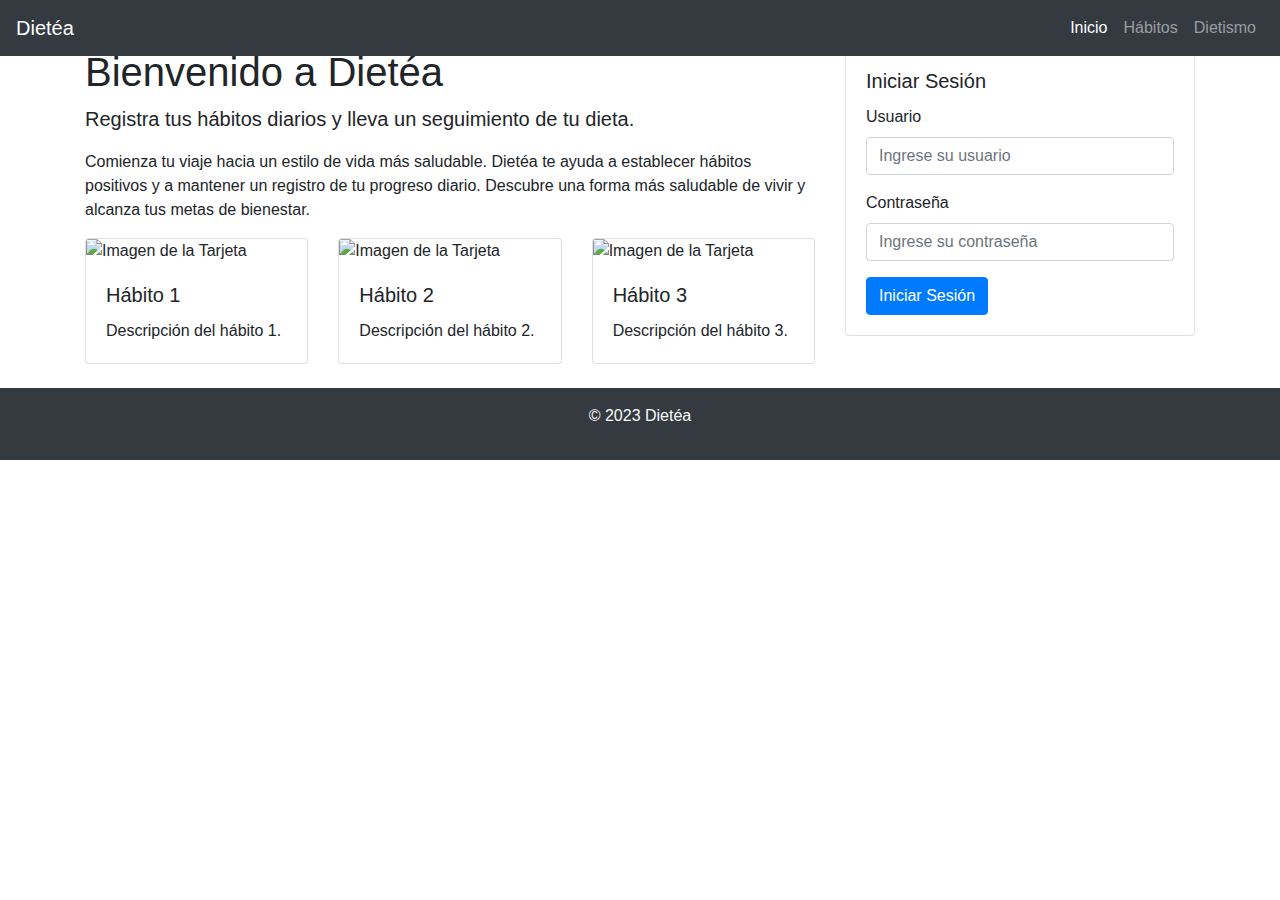
==== index.html @ 50256a5b "estructura básica de index" ====
<!DOCTYPE html>
<html lang="es">
<head>
  <meta charset="UTF-8">
  <meta name="viewport" content="width=device-width, initial-scale=1">
  <title>Dietéa</title>
  <!-- Enlace a Bootstrap CSS -->
  <link rel="stylesheet" href="https://maxcdn.bootstrapcdn.com/bootstrap/4.0.0/css/bootstrap.min.css" integrity="sha384-Gn5384xqQ1aoWXA+058RXPxPg6fy4IWvTNh0E263XmFcJlSAwiGgFAW/dAiS6JXm" crossorigin="anonymous">
</head>
<body>

  <!-- Navbar -->
  <nav class="navbar navbar-expand-lg navbar-dark bg-dark fixed-top">
    <a class="navbar-brand" href="#">Dietéa</a>
    <button class="navbar-toggler" type="button" data-toggle="collapse" data-target="#navbarNav" aria-controls="navbarNav" aria-expanded="false" aria-label="Toggle navigation">
      <span class="navbar-toggler-icon"></span>
    </button>
    <div class="collapse navbar-collapse" id="navbarNav">
      <ul class="navbar-nav ml-auto">
        <li class="nav-item active">
          <a class="nav-link" href="#">Inicio</a>
        </li>
        <li class="nav-item">
          <a class="nav-link" href="#">Hábitos</a>
        </li>
        <li class="nav-item">
          <a class="nav-link" href="#">Dietismo</a>
        </li>
      </ul>
    </div>
  </nav>

  <!-- Carrusel de Imágenes -->
  <div id="carouselExampleIndicators" class="carousel slide" data-ride="carousel">
    <ol class="carousel-indicators">
      <li data-target="#carouselExampleIndicators" data-slide-to="0" class="active"></li>
      <li data-target="#carouselExampleIndicators" data-slide-to="1"></li>
      <li data-target="#carouselExampleIndicators" data-slide-to="2"></li>
    </ol>
    <div class="carousel-inner">
      <div class="carousel-item active">
        <img class="d-block w-100" src="https://via.placeholder.com/800x400" alt="Primer Slide">
      </div>
      <div class="carousel-item">
        <img class="d-block w-100" src="https://via.placeholder.com/800x400" alt="Segundo Slide">
      </div>
      <div class="carousel-item">
        <img class="d-block w-100" src="https://via.placeholder.com/800x400" alt="Tercer Slide">
      </div>
    </div>
    <a class="carousel-control-prev" href="#carouselExampleIndicators" role="button" data-slide="prev">
      <span class="carousel-control-prev-icon" aria-hidden="true"></span>
      <span class="sr-only">Anterior</span>
    </a>
    <a class="carousel-control-next" href="#carouselExampleIndicators" role="button" data-slide="next">
      <span class="carousel-control-next-icon" aria-hidden="true"></span>
      <span class="sr-only">Siguiente</span>
    </a>
  </div>

  <!-- Contenido principal -->
  <div class="container mt-4">
    <div class="row">
      <div class="col-md-8">
        <h1>Bienvenido a Dietéa</h1>
        <p class="lead">Registra tus hábitos diarios y lleva un seguimiento de tu dieta.</p>
        <p class="text font-italics">Comienza tu viaje hacia un estilo de vida más saludable. Dietéa te ayuda a establecer hábitos positivos y a mantener un registro de tu progreso diario. Descubre una forma más saludable de vivir y alcanza tus metas de bienestar.</p>

        <!-- Ejemplo de tarjetas -->
        <div class="card-deck">
          <div class="card">
            <img class="card-img-top" src="https://via.placeholder.com/300" alt="Imagen de la Tarjeta">
            <div class="card-body">
              <h5 class="card-title">Hábito 1</h5>
              <p class="card-text">Descripción del hábito 1.</p>
            </div>
          </div>
          <div class="card">
            <img class="card-img-top" src="https://via.placeholder.com/300" alt="Imagen de la Tarjeta">
            <div class="card-body">
              <h5 class="card-title">Hábito 2</h5>
              <p class="card-text">Descripción del hábito 2.</p>
            </div>
          </div>
          <div class="card">
            <img class="card-img-top" src="https://via.placeholder.com/300" alt="Imagen de la Tarjeta">
            <div class="card-body">
              <h5 class="card-title">Hábito 3</h5>
              <p class="card-text">Descripción del hábito 3.</p>
            </div>
          </div>
        </div>
      </div>
      <div class="col-md-4">
        <div class="card">
          <div class="card-body">
            <h5 class="card-title">Iniciar Sesión</h5>
            <!-- Agrega aquí un formulario de inicio de sesión si es necesario -->
            <form>
              <div class="form-group">
                <label for="usuario">Usuario</label>
                <input type="text" class="form-control" id="usuario" placeholder="Ingrese su usuario">
              </div>
              <div class="form-group">
                <label for="contrasena">Contraseña</label>
                <input type="password" class="form-control" id="contrasena" placeholder="Ingrese su contraseña">
              </div>
              <button type="submit" class="btn btn-primary">Iniciar Sesión</button>
            </form>
          </div>
        </div>
      </div>
    </div>
  </div>

  <!-- Pie de página -->
  <footer class="bg-dark text-light text-center p-3 mt-4">
    <p>&copy; 2023 Dietéa</p>
  </footer>

  <!-- Enlace a Bootstrap JS y Popper.js (necesarios para ciertos componentes de Bootstrap) -->
  <script src="https://code.jquery.com/jquery-3.2.1.slim.min.js" integrity="sha384-KJ3o2DKtIkvYIK3UENzmM7KCkRr/rE9/Qpg6aAZGJwFDMVNA/GpGFF93hXpG5KkN" crossorigin="anonymous"></script>
  <script src="https://cdnjs.cloudflare.com/ajax/libs/popper.js/1.12.9/umd/popper.min.js" integrity="sha384-ApNbgh9B+Y1QKtv3Rn7W3mgPxhU9K/ScQsAP7hUibX39j7fakFPskvXusvfa0b4Q" crossorigin="anonymous"></script>
  <script src="https://cdnjs.cloudflare.com/ajax/libs/popper.js/1.12.9/umd/popper.min.js" integrity="sha384-ApNbgh9B+Y1QKtv3Rn7W3mgPxhU9K/ScQsAP7hUibX39j7fakFPskvXusvfa0b4Q" crossorigin="anonymous"></script>

</body>
</html>
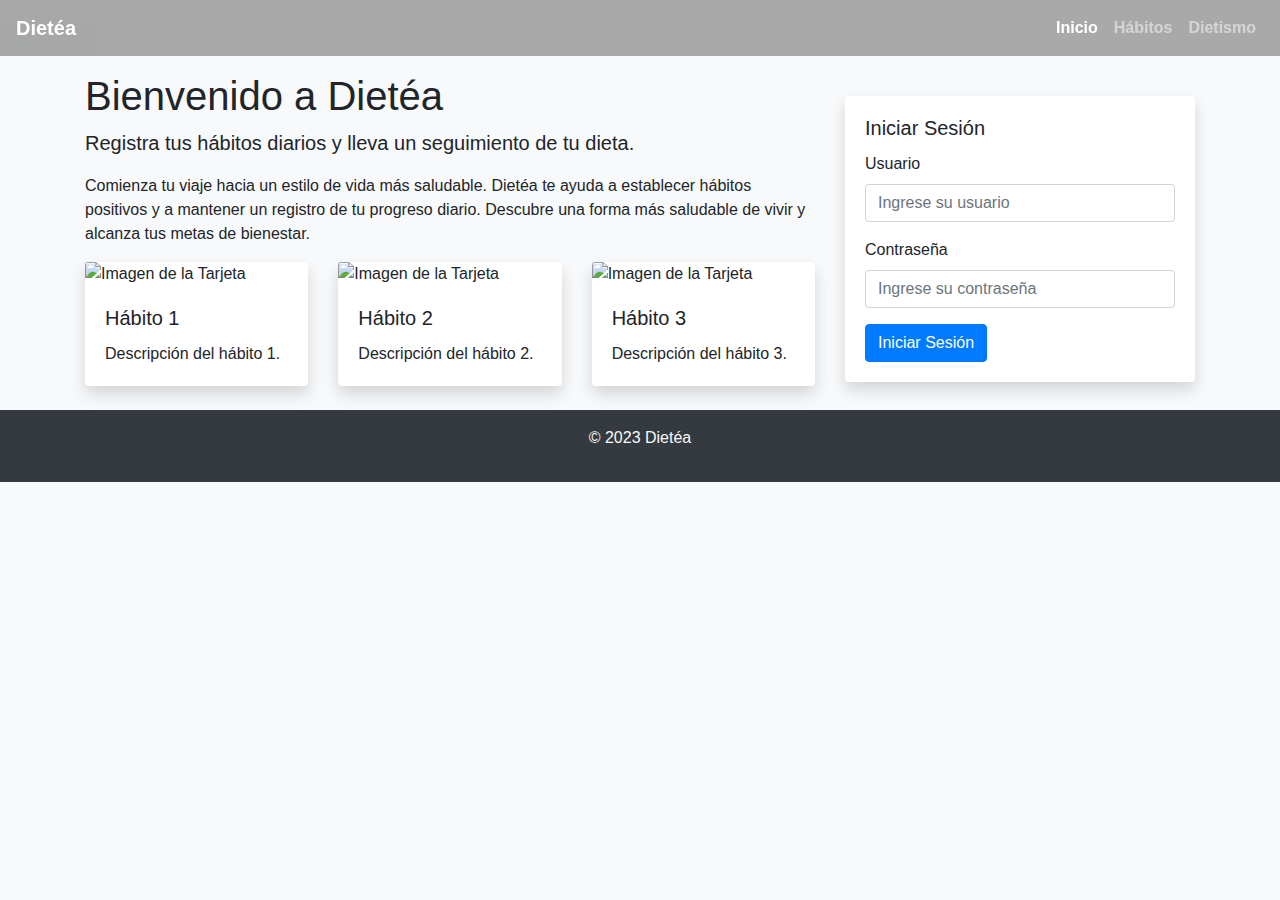
==== commit bdc9e50b: "INDEX Y HOMEPAGE" ====
--- a/index.html
+++ b/index.html
@@ -1,18 +1,22 @@
 <!DOCTYPE html>
 <html lang="es">
+
 <head>
   <meta charset="UTF-8">
   <meta name="viewport" content="width=device-width, initial-scale=1">
   <title>Dietéa</title>
   <!-- Enlace a Bootstrap CSS -->
-  <link rel="stylesheet" href="https://maxcdn.bootstrapcdn.com/bootstrap/4.0.0/css/bootstrap.min.css" integrity="sha384-Gn5384xqQ1aoWXA+058RXPxPg6fy4IWvTNh0E263XmFcJlSAwiGgFAW/dAiS6JXm" crossorigin="anonymous">
+  <link rel="stylesheet" href="https://stackpath.bootstrapcdn.com/bootstrap/4.3.1/css/bootstrap.min.css">
+  <link rel="stylesheet" href="style/style.css">
 </head>
-<body>
+
+<body class="bg-light">
 
   <!-- Navbar -->
-  <nav class="navbar navbar-expand-lg navbar-dark bg-dark fixed-top">
+  <nav class="font-weight-bold navbar navbar-expand-lg navbar-dark bg__dietea--2 fixed-top">
     <a class="navbar-brand" href="#">Dietéa</a>
-    <button class="navbar-toggler" type="button" data-toggle="collapse" data-target="#navbarNav" aria-controls="navbarNav" aria-expanded="false" aria-label="Toggle navigation">
+    <button class="navbar-toggler" type="button" data-toggle="collapse" data-target="#navbarNav"
+      aria-controls="navbarNav" aria-expanded="false" aria-label="Toggle navigation">
       <span class="navbar-toggler-icon"></span>
     </button>
     <div class="collapse navbar-collapse" id="navbarNav">
@@ -31,7 +35,7 @@
   </nav>
 
   <!-- Carrusel de Imágenes -->
-  <div id="carouselExampleIndicators" class="carousel slide" data-ride="carousel">
+  <div id="carouselExampleIndicators" class="carousel slide pt-4" data-ride="carousel">
     <ol class="carousel-indicators">
       <li data-target="#carouselExampleIndicators" data-slide-to="0" class="active"></li>
       <li data-target="#carouselExampleIndicators" data-slide-to="1"></li>
@@ -64,25 +68,27 @@
       <div class="col-md-8">
         <h1>Bienvenido a Dietéa</h1>
         <p class="lead">Registra tus hábitos diarios y lleva un seguimiento de tu dieta.</p>
-        <p class="text font-italics">Comienza tu viaje hacia un estilo de vida más saludable. Dietéa te ayuda a establecer hábitos positivos y a mantener un registro de tu progreso diario. Descubre una forma más saludable de vivir y alcanza tus metas de bienestar.</p>
+        <p class="text font-italics">Comienza tu viaje hacia un estilo de vida más saludable. Dietéa te ayuda a
+          establecer hábitos positivos y a mantener un registro de tu progreso diario. Descubre una forma más saludable
+          de vivir y alcanza tus metas de bienestar.</p>
 
         <!-- Ejemplo de tarjetas -->
         <div class="card-deck">
-          <div class="card">
+          <div class="card shadow border-0 ">
             <img class="card-img-top" src="https://via.placeholder.com/300" alt="Imagen de la Tarjeta">
             <div class="card-body">
               <h5 class="card-title">Hábito 1</h5>
               <p class="card-text">Descripción del hábito 1.</p>
             </div>
           </div>
-          <div class="card">
+          <div class="card shadow border-0 ">
             <img class="card-img-top" src="https://via.placeholder.com/300" alt="Imagen de la Tarjeta">
             <div class="card-body">
               <h5 class="card-title">Hábito 2</h5>
               <p class="card-text">Descripción del hábito 2.</p>
             </div>
           </div>
-          <div class="card">
+          <div class="card shadow border-0 ">
             <img class="card-img-top" src="https://via.placeholder.com/300" alt="Imagen de la Tarjeta">
             <div class="card-body">
               <h5 class="card-title">Hábito 3</h5>
@@ -92,7 +98,7 @@
         </div>
       </div>
       <div class="col-md-4">
-        <div class="card">
+        <div class="card shadow border-0 mt-4">
           <div class="card-body">
             <h5 class="card-title">Iniciar Sesión</h5>
             <!-- Agrega aquí un formulario de inicio de sesión si es necesario -->
@@ -113,15 +119,22 @@
     </div>
   </div>
 
+
+
+
+
   <!-- Pie de página -->
   <footer class="bg-dark text-light text-center p-3 mt-4">
     <p>&copy; 2023 Dietéa</p>
   </footer>
 
   <!-- Enlace a Bootstrap JS y Popper.js (necesarios para ciertos componentes de Bootstrap) -->
-  <script src="https://code.jquery.com/jquery-3.2.1.slim.min.js" integrity="sha384-KJ3o2DKtIkvYIK3UENzmM7KCkRr/rE9/Qpg6aAZGJwFDMVNA/GpGFF93hXpG5KkN" crossorigin="anonymous"></script>
-  <script src="https://cdnjs.cloudflare.com/ajax/libs/popper.js/1.12.9/umd/popper.min.js" integrity="sha384-ApNbgh9B+Y1QKtv3Rn7W3mgPxhU9K/ScQsAP7hUibX39j7fakFPskvXusvfa0b4Q" crossorigin="anonymous"></script>
-  <script src="https://cdnjs.cloudflare.com/ajax/libs/popper.js/1.12.9/umd/popper.min.js" integrity="sha384-ApNbgh9B+Y1QKtv3Rn7W3mgPxhU9K/ScQsAP7hUibX39j7fakFPskvXusvfa0b4Q" crossorigin="anonymous"></script>
+  <script src="https://code.jquery.com/jquery-3.6.4.slim.min.js"></script>
+  <script src="https://cdn.jsdelivr.net/npm/@popperjs/core@2.10.2/dist/umd/popper.min.js"></script>
+  <script src="https://stackpath.bootstrapcdn.com/bootstrap/4.3.1/js/bootstrap.min.js"></script>
+  <script src="https://cdnjs.cloudflare.com/ajax/libs/OwlCarousel2/2.3.4/owl.carousel.min.js"></script>
+  <script src="https://code.jquery.com/jquery-3.6.4.min.js"></script>
 
 </body>
-</html>
+
+</html>--- a/style/style.css
+++ b/style/style.css
@@ -0,0 +1,15 @@
+.bg__dietea--2{
+    background-color: rgba(155, 155, 155, 0.856);
+    backdrop-filter: blur(15px);
+}
+
+/*.container-homepage {
+/*    margin-top: 80px; /* Margen superior para evitar la superposición con el navbar */
+/*    padding: 20px;
+/*}
+
+/*.card-homepage {
+/*    border: none; /* Sin bordes */
+/*    border-radius: 10px; /* Bordes redondeados */
+/*    box-shadow: 0 0 10px rgba(0, 0, 0, 0.1); /* Sombra suave */
+/*}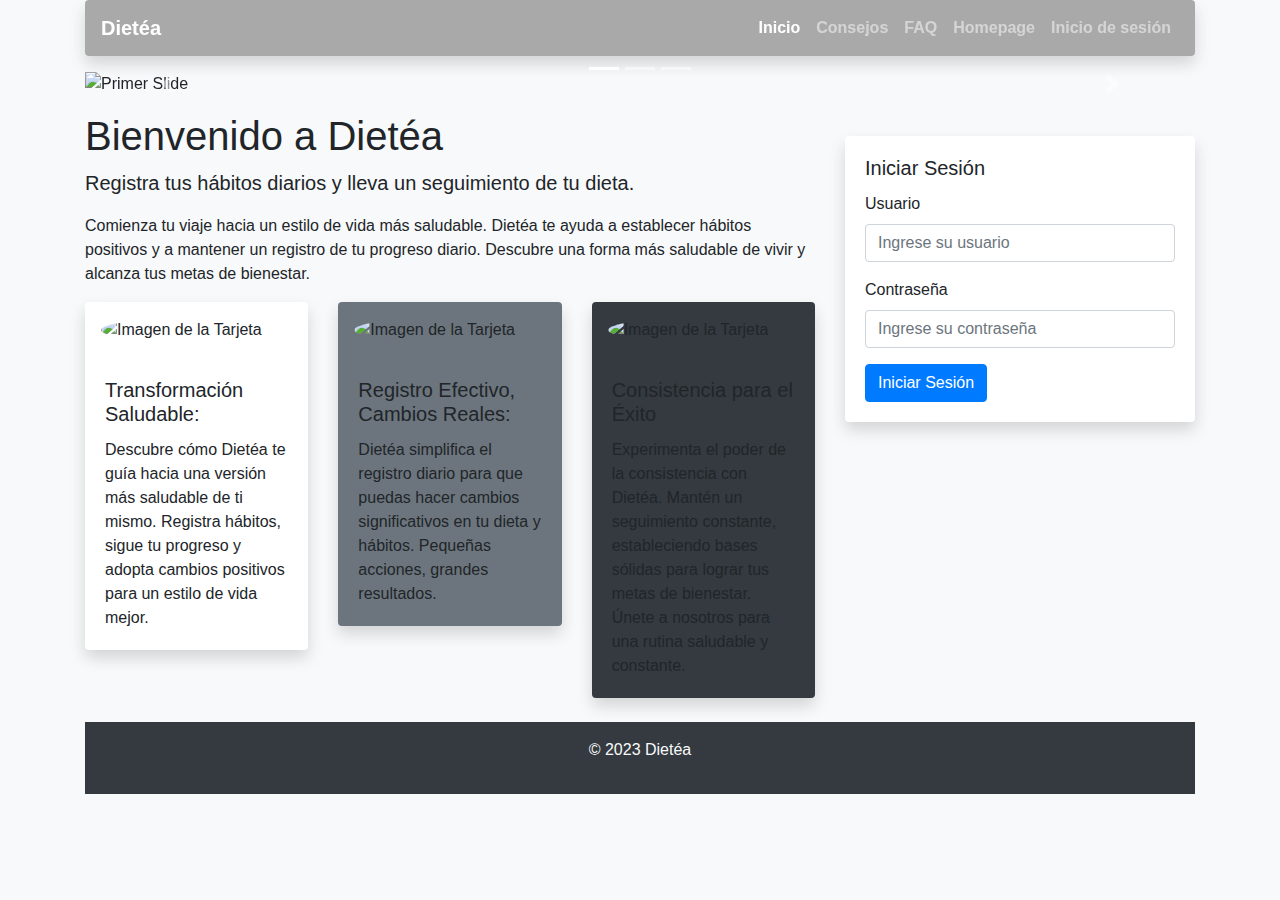
==== commit a0ca2b26: "TERMINADO LOGIN" ====
--- a/index.html
+++ b/index.html
@@ -12,59 +12,71 @@
 
 <body class="bg-light">
 
-  <!-- Navbar -->
-  <nav class="font-weight-bold navbar navbar-expand-lg navbar-dark bg__dietea--2 fixed-top">
-    <a class="navbar-brand" href="#">Dietéa</a>
-    <button class="navbar-toggler" type="button" data-toggle="collapse" data-target="#navbarNav"
-      aria-controls="navbarNav" aria-expanded="false" aria-label="Toggle navigation">
-      <span class="navbar-toggler-icon"></span>
-    </button>
-    <div class="collapse navbar-collapse" id="navbarNav">
-      <ul class="navbar-nav ml-auto">
-        <li class="nav-item active">
-          <a class="nav-link" href="#">Inicio</a>
-        </li>
-        <li class="nav-item">
-          <a class="nav-link" href="#">Hábitos</a>
-        </li>
-        <li class="nav-item">
-          <a class="nav-link" href="#">Dietismo</a>
-        </li>
-      </ul>
-    </div>
-  </nav>
 
-  <!-- Carrusel de Imágenes -->
-  <div id="carouselExampleIndicators" class="carousel slide pt-4" data-ride="carousel">
-    <ol class="carousel-indicators">
-      <li data-target="#carouselExampleIndicators" data-slide-to="0" class="active"></li>
-      <li data-target="#carouselExampleIndicators" data-slide-to="1"></li>
-      <li data-target="#carouselExampleIndicators" data-slide-to="2"></li>
-    </ol>
-    <div class="carousel-inner">
-      <div class="carousel-item active">
-        <img class="d-block w-100" src="https://via.placeholder.com/800x400" alt="Primer Slide">
-      </div>
-      <div class="carousel-item">
-        <img class="d-block w-100" src="https://via.placeholder.com/800x400" alt="Segundo Slide">
-      </div>
-      <div class="carousel-item">
-        <img class="d-block w-100" src="https://via.placeholder.com/800x400" alt="Tercer Slide">
-      </div>
-    </div>
-    <a class="carousel-control-prev" href="#carouselExampleIndicators" role="button" data-slide="prev">
-      <span class="carousel-control-prev-icon" aria-hidden="true"></span>
-      <span class="sr-only">Anterior</span>
-    </a>
-    <a class="carousel-control-next" href="#carouselExampleIndicators" role="button" data-slide="next">
-      <span class="carousel-control-next-icon" aria-hidden="true"></span>
-      <span class="sr-only">Siguiente</span>
-    </a>
-  </div>
+
+
 
   <!-- Contenido principal -->
-  <div class="container mt-4">
-    <div class="row">
+  <div class="container">
+
+    <!-- Navbar -->
+      <nav class="rounded mb-3 font-weight-bold navbar navbar-expand-lg navbar-dark bg__dietea--2 shadow">
+        <a class="navbar-brand" href="#">Dietéa</a>
+        <button class="navbar-toggler" type="button" data-toggle="collapse" data-target="#navbarNav"
+          aria-controls="navbarNav" aria-expanded="false" aria-label="Toggle navigation">
+          <span class="navbar-toggler-icon"></span>
+        </button>
+        <div class="collapse navbar-collapse" id="navbarNav">
+          <ul class="navbar-nav ml-auto">
+            <li class="nav-item active">
+              <a class="nav-link" href="#">Inicio</a>
+            </li>
+            <li class="nav-item">
+              <a class="nav-link" href="pages/consejos.html">Consejos</a>
+            </li>
+            <li class="nav-item">
+              <a class="nav-link" href="pages/FAQ.html">FAQ</a>
+            </li>
+            <li class="nav-item">
+              <a class="nav-link" href="pages/home.html">Homepage</a>
+            </li>
+            <li class="nav-item">
+              <a class="nav-link" href="pages/login.html">Inicio de sesión</a>
+            </li>
+          </ul>
+        </div>
+      </nav>
+
+
+    <!-- Carrusel de Imágenes -->
+    <div id="carouselExampleIndicators" class="carousel slide mantener" data-ride="carousel">
+      <ol class="carousel-indicators">
+        <li data-target="#carouselExampleIndicators" data-slide-to="0" class="active"></li>
+        <li data-target="#carouselExampleIndicators" data-slide-to="1"></li>
+        <li data-target="#carouselExampleIndicators" data-slide-to="2"></li>
+      </ol>
+      <div class="carousel-inner">
+        <div class="carousel-item active">
+          <img class="d-block w-100" src="https://via.placeholder.com/800x400" alt="Primer Slide">
+        </div>
+        <div class="carousel-item">
+          <img class="d-block w-100" src="https://via.placeholder.com/800x400" alt="Segundo Slide">
+        </div>
+        <div class="carousel-item">
+          <img class="d-block w-100" src="https://via.placeholder.com/800x400" alt="Tercer Slide">
+        </div>
+      </div>
+      <a class="carousel-control-prev" href="#carouselExampleIndicators" role="button" data-slide="prev">
+        <span class="carousel-control-prev-icon" aria-hidden="true"></span>
+        <span class="sr-only">Anterior</span>
+      </a>
+      <a class="carousel-control-next" href="#carouselExampleIndicators" role="button" data-slide="next">
+        <span class="carousel-control-next-icon" aria-hidden="true"></span>
+        <span class="sr-only">Siguiente</span>
+      </a>
+    </div>
+
+    <div class="row mt-3">
       <div class="col-md-8">
         <h1>Bienvenido a Dietéa</h1>
         <p class="lead">Registra tus hábitos diarios y lleva un seguimiento de tu dieta.</p>
@@ -72,30 +84,38 @@
           establecer hábitos positivos y a mantener un registro de tu progreso diario. Descubre una forma más saludable
           de vivir y alcanza tus metas de bienestar.</p>
 
-        <!-- Ejemplo de tarjetas -->
-        <div class="card-deck">
-          <div class="card shadow border-0 ">
-            <img class="card-img-top" src="https://via.placeholder.com/300" alt="Imagen de la Tarjeta">
-            <div class="card-body">
-              <h5 class="card-title">Hábito 1</h5>
-              <p class="card-text">Descripción del hábito 1.</p>
+          <div class="row">
+            <div class="col-sm-4">
+              <div class="card shadow border-0">
+                <img class="card-img-top rounded-circle p-3" src="https://via.placeholder.com/300" alt="Imagen de la Tarjeta">
+                <div class="card-body">
+                  <h5 class="card-title">Transformación Saludable:</h5>
+                  <p class="card-text">Descubre cómo Dietéa te guía hacia una versión más saludable de ti mismo. Registra hábitos, sigue tu progreso y adopta cambios positivos para un estilo de vida mejor.</p>
+                </div>
+              </div>
+            </div>
+            <div class="col-sm-4">
+              <div class="card shadow border-0 bg-secondary">
+                <img class="card-img-top rounded-circle p-3" src="https://via.placeholder.com/300" alt="Imagen de la Tarjeta">
+                <div class="card-body">
+                  <h5 class="card-title">Registro Efectivo, Cambios Reales:</h5>
+                  <p class="card-text">Dietéa simplifica el registro diario para que puedas hacer cambios significativos en tu dieta y hábitos. Pequeñas acciones, grandes resultados.</p>
+                </div>
+              </div>
+            </div>
+            <div class="col-sm-4">
+              <div class="card shadow border-0 bg-dark">
+                <img class="card-img-top rounded-circle p-3" src="https://via.placeholder.com/300" alt="Imagen de la Tarjeta">
+                <div class="card-body">
+                  <h5 class="card-title">Consistencia para el Éxito</h5>
+                  <p class="card-text">Experimenta el poder de la consistencia con Dietéa. Mantén un seguimiento constante, estableciendo bases sólidas para lograr tus metas de bienestar. Únete a nosotros para una rutina saludable y constante.</p>
+                </div>
+              </div>
             </div>
           </div>
-          <div class="card shadow border-0 ">
-            <img class="card-img-top" src="https://via.placeholder.com/300" alt="Imagen de la Tarjeta">
-            <div class="card-body">
-              <h5 class="card-title">Hábito 2</h5>
-              <p class="card-text">Descripción del hábito 2.</p>
-            </div>
-          </div>
-          <div class="card shadow border-0 ">
-            <img class="card-img-top" src="https://via.placeholder.com/300" alt="Imagen de la Tarjeta">
-            <div class="card-body">
-              <h5 class="card-title">Hábito 3</h5>
-              <p class="card-text">Descripción del hábito 3.</p>
-            </div>
-          </div>
-        </div>
+          
+
+
       </div>
       <div class="col-md-4">
         <div class="card shadow border-0 mt-4">
@@ -117,16 +137,18 @@
         </div>
       </div>
     </div>
+
+      <!-- Pie de página -->
+  <footer class="bg-dark text-light text-center p-3 mt-4">
+    <p>&copy; 2023 Dietéa</p>
+  </footer>
   </div>
 
 
 
 
 
-  <!-- Pie de página -->
-  <footer class="bg-dark text-light text-center p-3 mt-4">
-    <p>&copy; 2023 Dietéa</p>
-  </footer>
+
 
   <!-- Enlace a Bootstrap JS y Popper.js (necesarios para ciertos componentes de Bootstrap) -->
   <script src="https://code.jquery.com/jquery-3.6.4.slim.min.js"></script>
--- a/style/style.css
+++ b/style/style.css
@@ -1,15 +1,58 @@
-.bg__dietea--2{
+.bg__dietea--2 {
     background-color: rgba(155, 155, 155, 0.856);
     backdrop-filter: blur(15px);
 }
 
-/*.container-homepage {
-/*    margin-top: 80px; /* Margen superior para evitar la superposición con el navbar */
-/*    padding: 20px;
-/*}
+.div_div--login {
+    border-radius: 25px;
+    min-height: 200px;
+    overflow: hidden;
+    /* Ajusta el valor según tus preferencias */
+}
 
-/*.card-homepage {
-/*    border: none; /* Sin bordes */
-/*    border-radius: 10px; /* Bordes redondeados */
-/*    box-shadow: 0 0 10px rgba(0, 0, 0, 0.1); /* Sombra suave */
-/*}+.height-100{
+    height: 100px;
+}
+
+.input_div--login{
+    width: 100%;
+    height: 100%;
+    border: none; /* No border for the input */
+    background: transparent; /* Make the background transparent */
+    position: relative;
+    z-index: 2; /* Set a higher z-index for the input */
+}
+
+.input_div--login:focus{
+    outline: none;
+    border-color: transparent;
+}
+
+.labelLogin {
+    position: absolute;
+    top: 30px; /* Add 'px' to specify the unit for the top position */
+    font-size: 1.5em;
+    transition-duration: 0.4s; /* Specify the transition duration in seconds */
+    color: rgb(199, 197, 197);
+    text-shadow: 0 0 5px rgba(194, 194, 194, 0.151);
+    left: 30px;
+}
+
+.input_div--login:focus + .labelLogin {
+    top: 4px !important;
+    font-size: 1em!important;
+    transition-duration: 0.4s!important;
+    color: rgb(207, 207, 207);
+    text-shadow: 0 0 0;
+
+}
+
+.input_div--login:not(:placeholder-shown) + .labelLogin {
+    top: 4px !important;
+    left: 17px;
+    font-size: 1em !important;
+    transition-duration: 1s !important;
+    text-shadow: 0 0 0;
+}
+
+
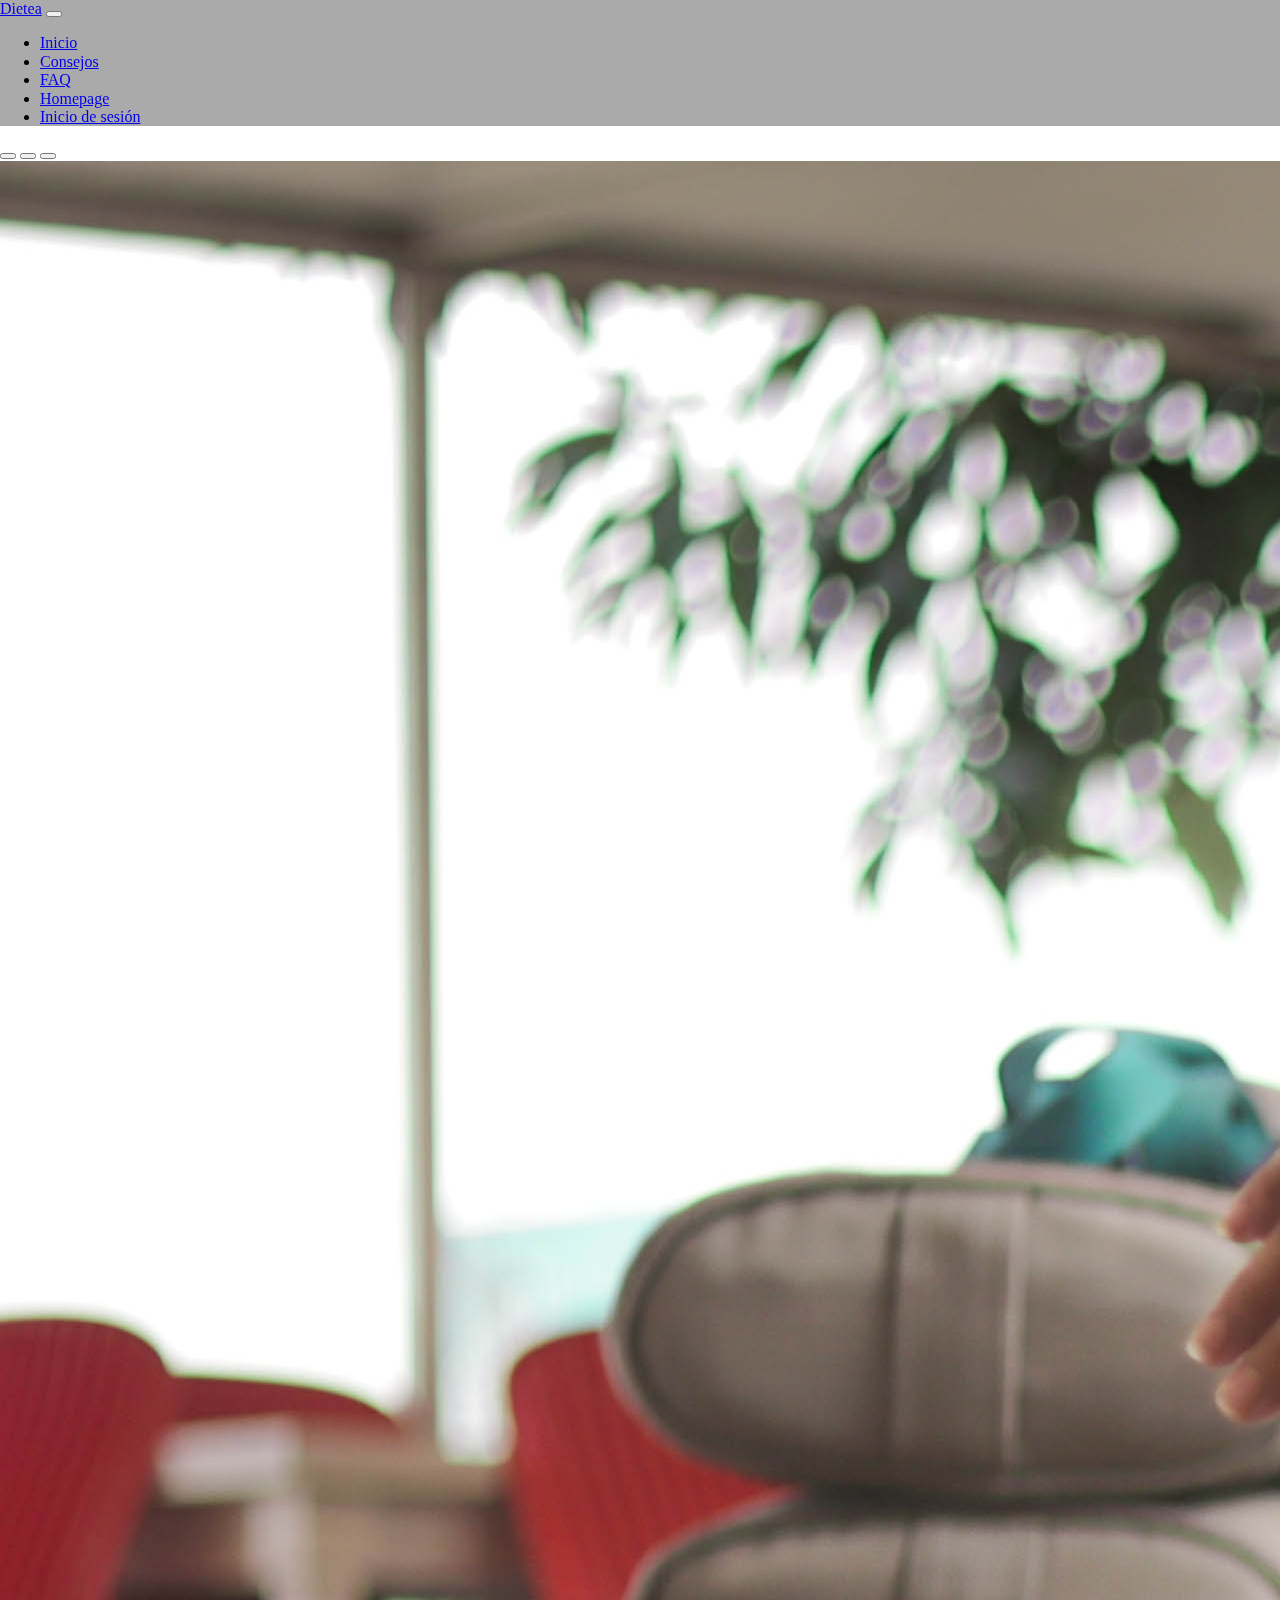
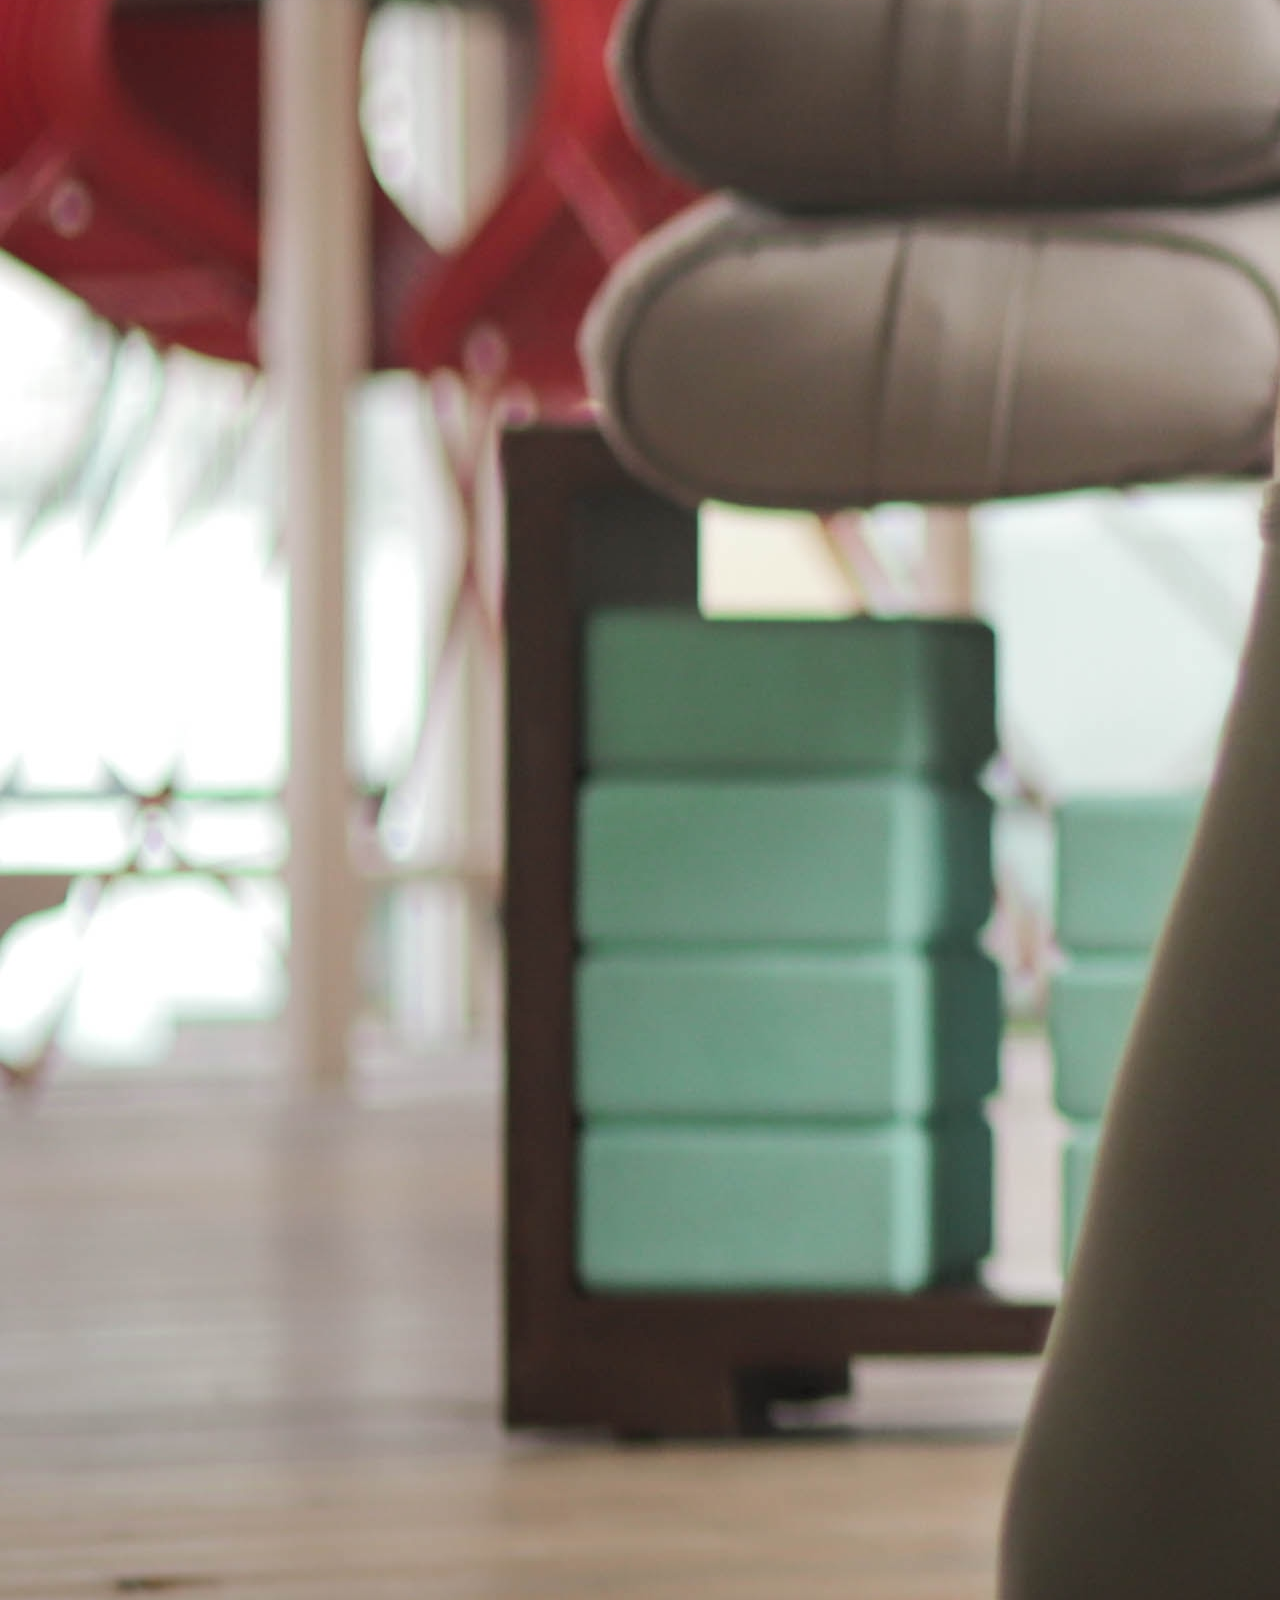
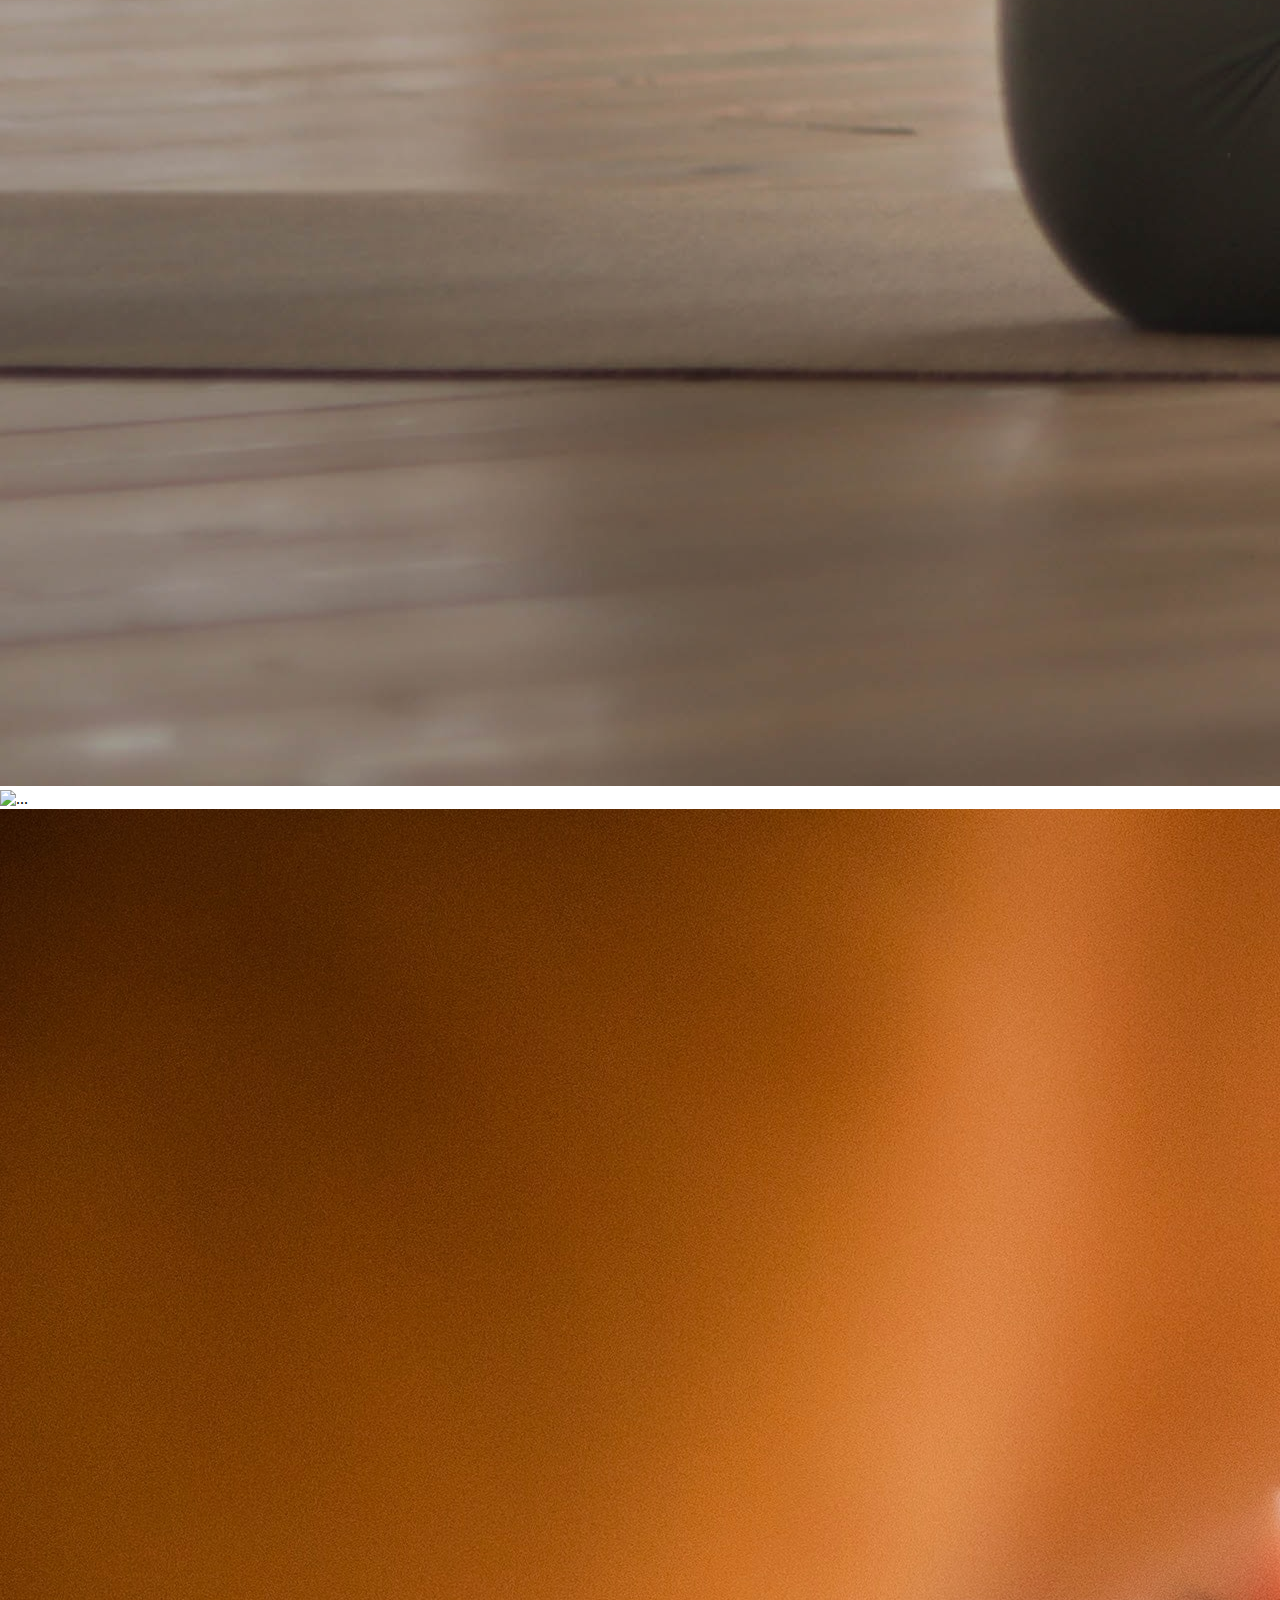
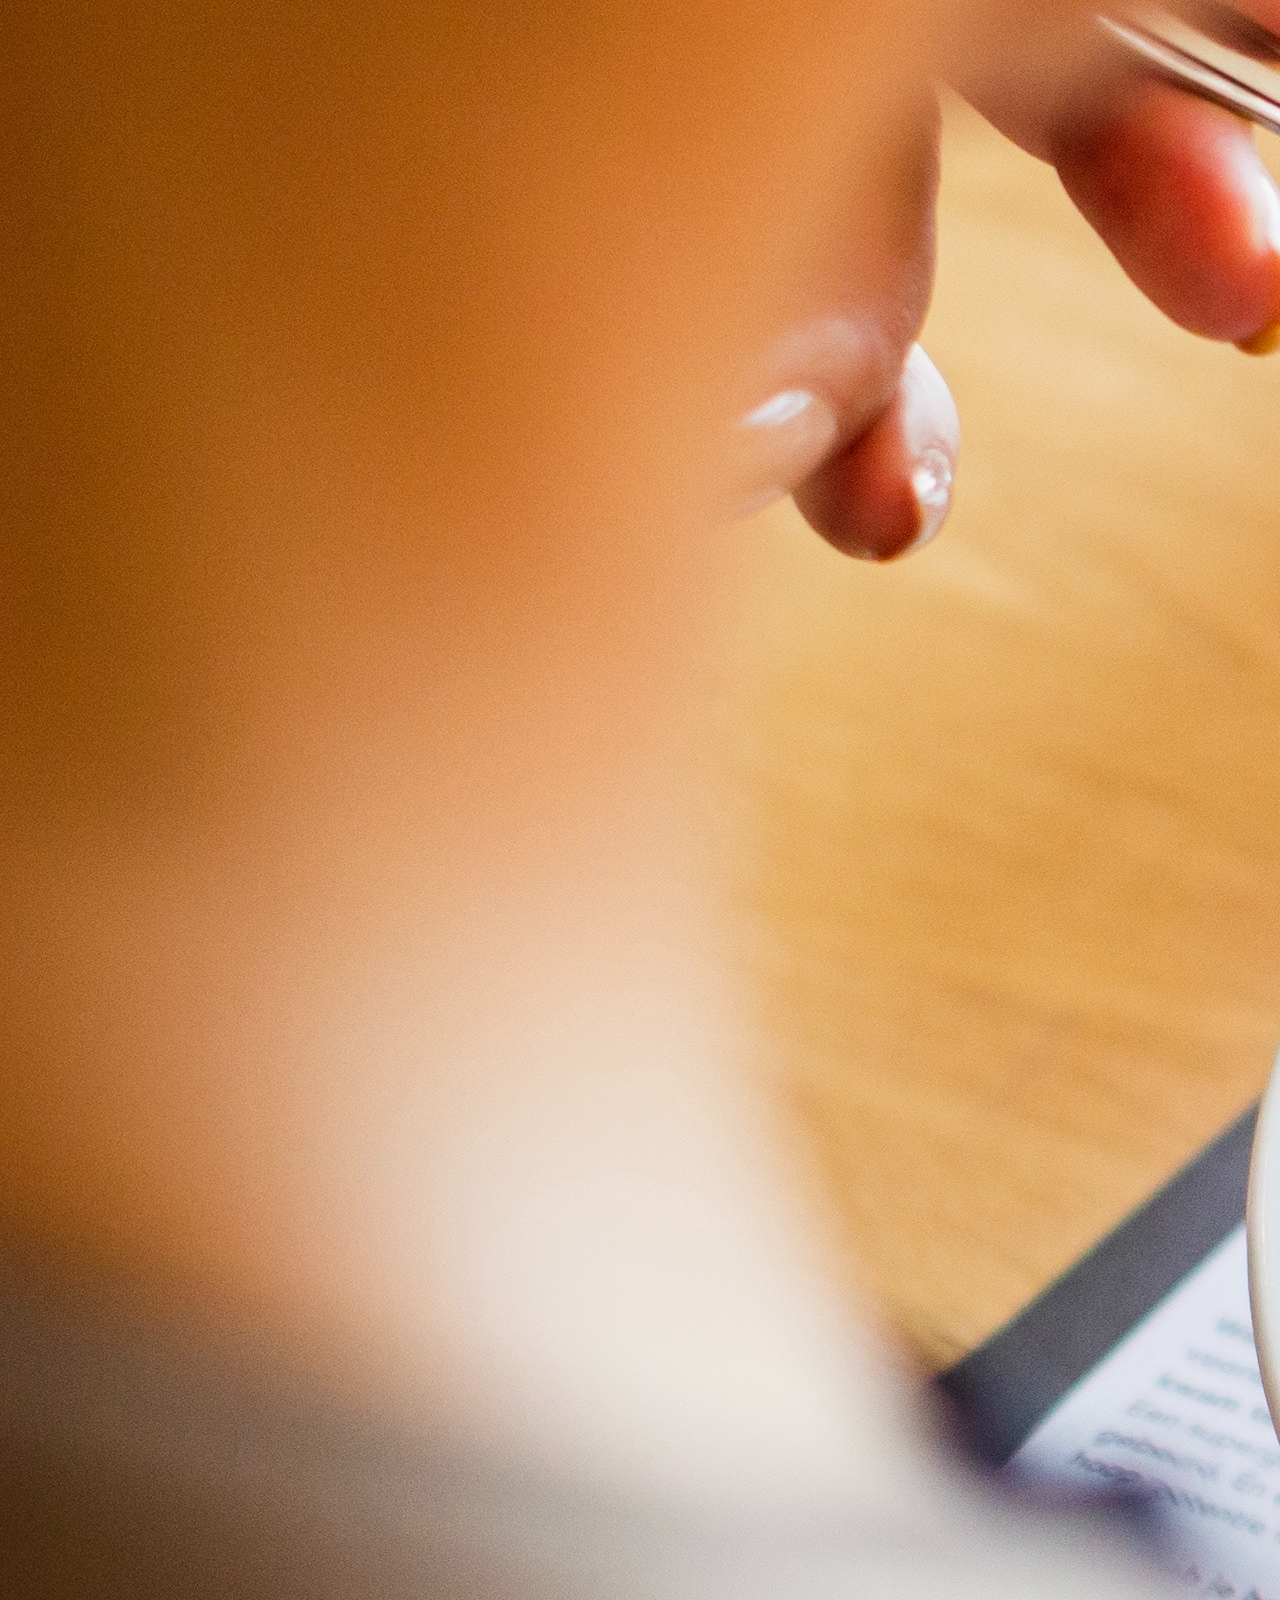
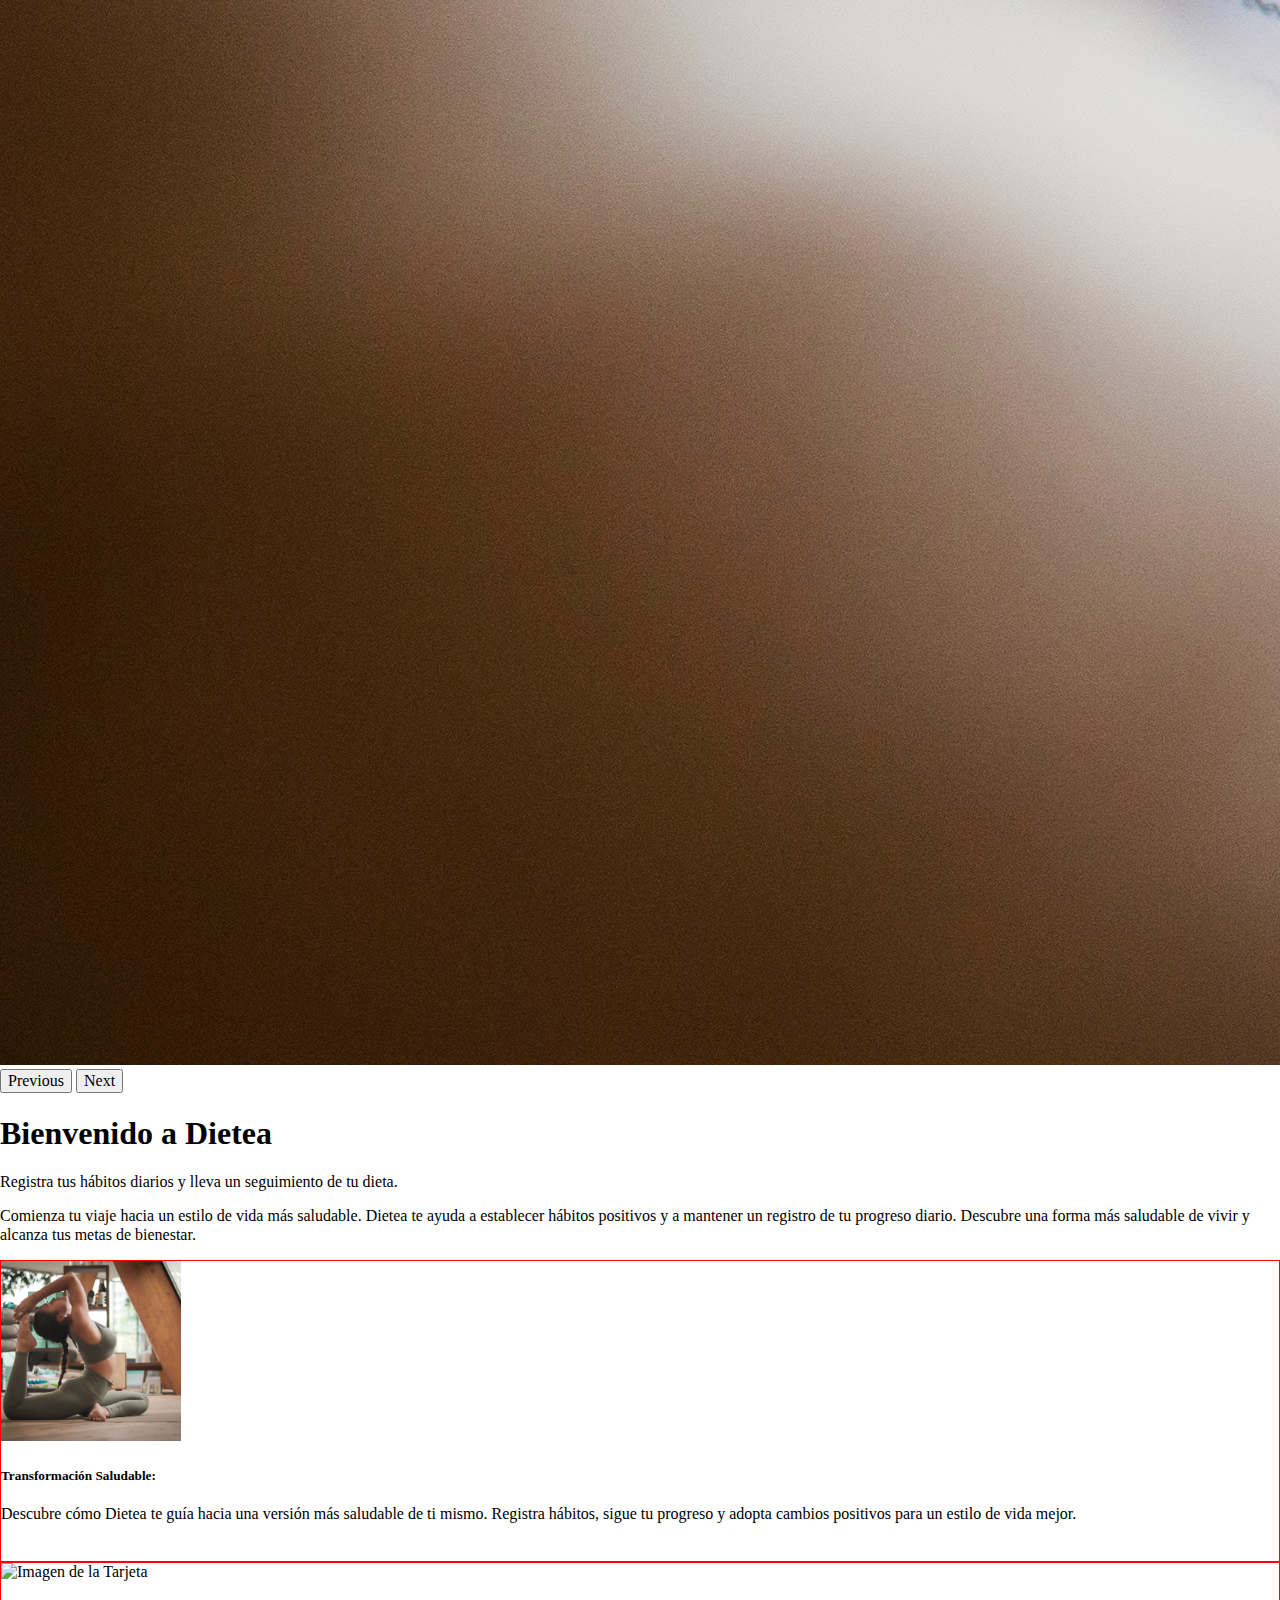
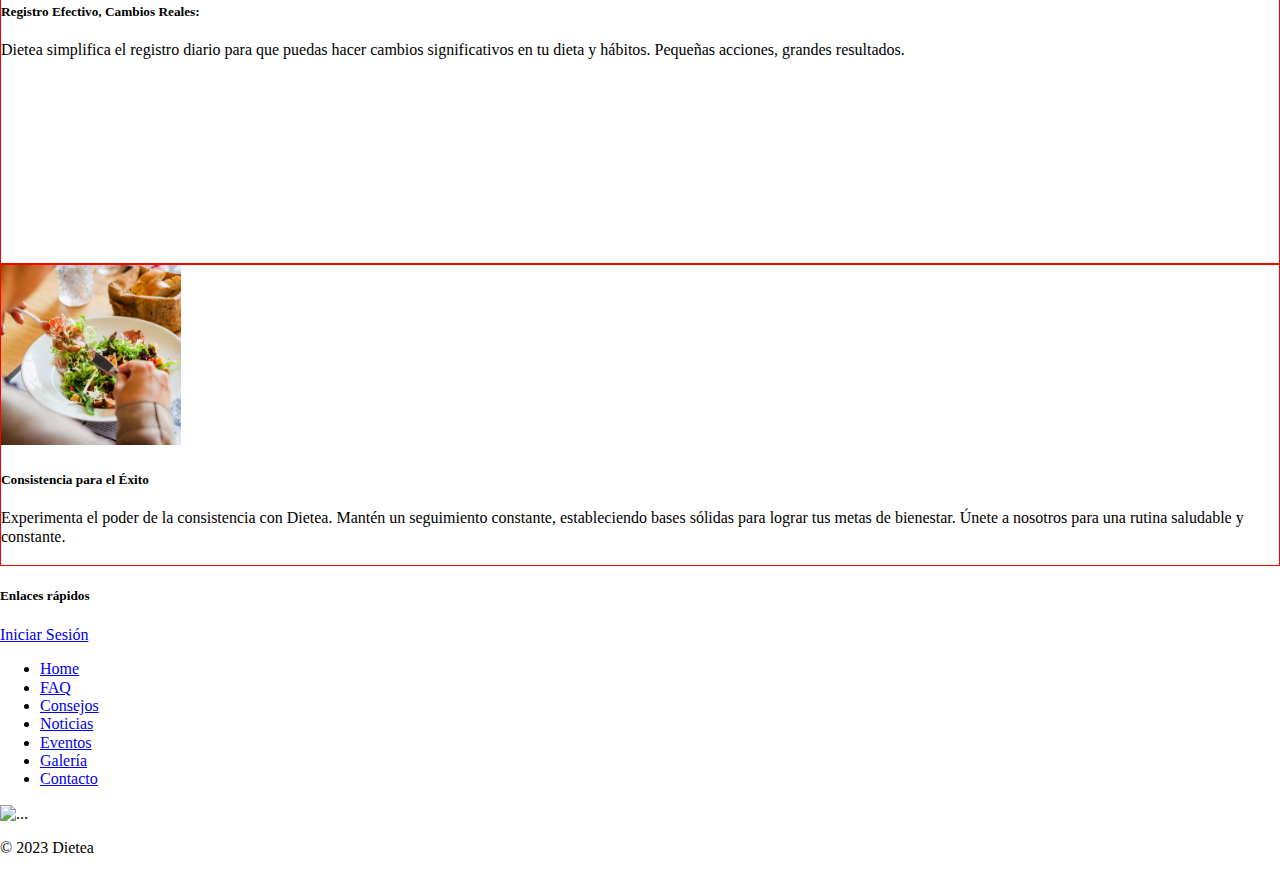
==== commit bc53c547: "version final 1" ====
--- a/index.html
+++ b/index.html
@@ -4,10 +4,12 @@
 <head>
   <meta charset="UTF-8">
   <meta name="viewport" content="width=device-width, initial-scale=1">
-  <title>Dietéa</title>
+  <title>Dietea</title>
   <!-- Enlace a Bootstrap CSS -->
-  <link rel="stylesheet" href="https://stackpath.bootstrapcdn.com/bootstrap/4.3.1/css/bootstrap.min.css">
+  <link href="https://cdn.jsdelivr.net/npm/bootstrap@5.1.3/dist/css/bootstrap.min.css" rel="stylesheet" integrity="sha384-1BmE4kWBq78iYhFldvKuhfTAU6auU8tT94WrHftjDbrCEXSU1oBoqyl2QvZ6jIW3" crossorigin="anonymous">
   <link rel="stylesheet" href="style/style.css">
+  <link rel="stylesheet" href="style/normalize.css">
+
 </head>
 
 <body class="bg-light">
@@ -19,128 +21,139 @@
   <!-- Contenido principal -->
   <div class="container">
 
-    <!-- Navbar -->
-      <nav class="rounded mb-3 font-weight-bold navbar navbar-expand-lg navbar-dark bg__dietea--2 shadow">
-        <a class="navbar-brand" href="#">Dietéa</a>
-        <button class="navbar-toggler" type="button" data-toggle="collapse" data-target="#navbarNav"
-          aria-controls="navbarNav" aria-expanded="false" aria-label="Toggle navigation">
-          <span class="navbar-toggler-icon"></span>
-        </button>
-        <div class="collapse navbar-collapse" id="navbarNav">
-          <ul class="navbar-nav ml-auto">
-            <li class="nav-item active">
-              <a class="nav-link" href="#">Inicio</a>
-            </li>
-            <li class="nav-item">
-              <a class="nav-link" href="pages/consejos.html">Consejos</a>
-            </li>
-            <li class="nav-item">
-              <a class="nav-link" href="pages/FAQ.html">FAQ</a>
-            </li>
-            <li class="nav-item">
-              <a class="nav-link" href="pages/home.html">Homepage</a>
-            </li>
-            <li class="nav-item">
-              <a class="nav-link" href="pages/login.html">Inicio de sesión</a>
-            </li>
-          </ul>
+  <!-- Navbar -->
+  <nav class="navbar navbar-expand-lg navbar-dark bg__dietea--2 shadow rounded">
+    <div class="container-fluid">
+      <a class="navbar-brand" href="#">Dietea</a>
+      <button class="navbar-toggler" type="button" data-bs-toggle="collapse" data-bs-target="#navbarNav"
+        aria-controls="navbarNav" aria-expanded="false" aria-label="Toggle navigation">
+        <span class="navbar-toggler-icon"></span>
+      </button>
+      <div class="collapse navbar-collapse" id="navbarNav">
+        <ul class="navbar-nav ms-auto">
+          <li class="nav-item">
+            <a class="nav-link active" href="#">Inicio</a>
+          </li>
+          <li class="nav-item">
+            <a class="nav-link" href="pages/consejos.html">Consejos</a>
+          </li>
+          <li class="nav-item">
+            <a class="nav-link" href="pages/FAQ.html">FAQ</a>
+          </li>
+          <li class="nav-item">
+            <a class="nav-link" href="pages/home.html">Homepage</a>
+          </li>
+          <li class="nav-item">
+            <a class="nav-link" href="pages/login.html">Inicio de sesión</a>
+          </li>
+        </ul>
+      </div>
+    </div>
+  </nav>
+
+      <script async src="script/preCarga.js"></script>
+
+    <!-- Carrusel de Imágenes -->
+    <div id="carouselExampleIndicators" class="carousel slide mt-3">
+      <div class="carousel-indicators">
+        <button type="button" data-bs-target="#carouselExampleIndicators" data-bs-slide-to="0" class="active" aria-current="true" aria-label="Slide 1"></button>
+        <button type="button" data-bs-target="#carouselExampleIndicators" data-bs-slide-to="1" aria-label="Slide 2"></button>
+        <button type="button" data-bs-target="#carouselExampleIndicators" data-bs-slide-to="2" aria-label="Slide 3"></button>
+      </div>
+      <div class="carousel-inner">
+        <div class="carousel-item active">
+          <img src="./assets/img/carr1.jpg" class="d-block w-100" alt="...">
         </div>
-      </nav>
+        <div class="carousel-item">
+          <img src="./assets/img/carr2.jpg" class="d-block w-100" alt="...">
+        </div>
+        <div class="carousel-item">
+          <img src="./assets/img/carr3.jpg" class="d-block w-100" alt="...">
+        </div>
+      </div>
+      <button class="carousel-control-prev" type="button" data-bs-target="#carouselExampleIndicators" data-bs-slide="prev">
+        <span class="carousel-control-prev-icon" aria-hidden="true"></span>
+        <span class="visually-hidden">Previous</span>
+      </button>
+      <button class="carousel-control-next" type="button" data-bs-target="#carouselExampleIndicators" data-bs-slide="next">
+        <span class="carousel-control-next-icon" aria-hidden="true"></span>
+        <span class="visually-hidden">Next</span>
+      </button>
+    </div>
 
 
-    <!-- Carrusel de Imágenes -->
-    <div id="carouselExampleIndicators" class="carousel slide mantener" data-ride="carousel">
-      <ol class="carousel-indicators">
-        <li data-target="#carouselExampleIndicators" data-slide-to="0" class="active"></li>
-        <li data-target="#carouselExampleIndicators" data-slide-to="1"></li>
-        <li data-target="#carouselExampleIndicators" data-slide-to="2"></li>
-      </ol>
-      <div class="carousel-inner">
-        <div class="carousel-item active">
-          <img class="d-block w-100" src="https://via.placeholder.com/800x400" alt="Primer Slide">
-        </div>
-        <div class="carousel-item">
-          <img class="d-block w-100" src="https://via.placeholder.com/800x400" alt="Segundo Slide">
-        </div>
-        <div class="carousel-item">
-          <img class="d-block w-100" src="https://via.placeholder.com/800x400" alt="Tercer Slide">
-        </div>
-      </div>
-      <a class="carousel-control-prev" href="#carouselExampleIndicators" role="button" data-slide="prev">
-        <span class="carousel-control-prev-icon" aria-hidden="true"></span>
-        <span class="sr-only">Anterior</span>
-      </a>
-      <a class="carousel-control-next" href="#carouselExampleIndicators" role="button" data-slide="next">
-        <span class="carousel-control-next-icon" aria-hidden="true"></span>
-        <span class="sr-only">Siguiente</span>
-      </a>
-    </div>
-
-    <div class="row mt-3">
+    <main class="row mt-3">
       <div class="col-md-8">
-        <h1>Bienvenido a Dietéa</h1>
+        <h1>Bienvenido a Dietea</h1>
         <p class="lead">Registra tus hábitos diarios y lleva un seguimiento de tu dieta.</p>
-        <p class="text font-italics">Comienza tu viaje hacia un estilo de vida más saludable. Dietéa te ayuda a
+        <p class="text font-italics">Comienza tu viaje hacia un estilo de vida más saludable. Dietea te ayuda a
           establecer hábitos positivos y a mantener un registro de tu progreso diario. Descubre una forma más saludable
           de vivir y alcanza tus metas de bienestar.</p>
 
-          <div class="row">
-            <div class="col-sm-4">
-              <div class="card shadow border-0">
-                <img class="card-img-top rounded-circle p-3" src="https://via.placeholder.com/300" alt="Imagen de la Tarjeta">
+          <div class="row div_div--contenedorTargetas">
+            <article class="col-lg-4">
+              <div class="card shadow border-0 d-flex flex-row d-lg-block article_div--tamano">
+                <img class="card-img-top rounded-circle p-3 img_div--fotoPerfil--1" src="./assets/img/carr1.jpg" alt="Imagen de la Tarjeta">
                 <div class="card-body">
                   <h5 class="card-title">Transformación Saludable:</h5>
-                  <p class="card-text">Descubre cómo Dietéa te guía hacia una versión más saludable de ti mismo. Registra hábitos, sigue tu progreso y adopta cambios positivos para un estilo de vida mejor.</p>
+                  <p class="card-text">Descubre cómo Dietea te guía hacia una versión más saludable de ti mismo. Registra hábitos, sigue tu progreso y adopta cambios positivos para un estilo de vida mejor.</p>
                 </div>
               </div>
-            </div>
-            <div class="col-sm-4">
-              <div class="card shadow border-0 bg-secondary">
-                <img class="card-img-top rounded-circle p-3" src="https://via.placeholder.com/300" alt="Imagen de la Tarjeta">
-                <div class="card-body">
+            </article>
+            <article class="col-lg-4">
+              <div class="card shadow border-0 bg-secondary d-flex flex-row d-lg-block article_div--tamano">
+                <img class="card-img-top rounded-circle p-3 img_div--fotoPerfil--1" src="./assets/img/carr2.jpg" alt="Imagen de la Tarjeta">
+                <div class="card-body text-white">
                   <h5 class="card-title">Registro Efectivo, Cambios Reales:</h5>
-                  <p class="card-text">Dietéa simplifica el registro diario para que puedas hacer cambios significativos en tu dieta y hábitos. Pequeñas acciones, grandes resultados.</p>
+                  <p class="card-text">Dietea simplifica el registro diario para que puedas hacer cambios significativos en tu dieta y hábitos. Pequeñas acciones, grandes resultados.</p>
                 </div>
               </div>
-            </div>
-            <div class="col-sm-4">
-              <div class="card shadow border-0 bg-dark">
-                <img class="card-img-top rounded-circle p-3" src="https://via.placeholder.com/300" alt="Imagen de la Tarjeta">
-                <div class="card-body">
+            </article>
+            <article class="col-lg-4">
+              <div class="card shadow border-0 bg-dark d-flex flex-row d-lg-block article_div--tamano">
+                <img class="card-img-top rounded-circle p-3 img_div--fotoPerfil--1" src="./assets/img/carr3.jpg" alt="Imagen de la Tarjeta">
+                <div class="card-body text-light">
                   <h5 class="card-title">Consistencia para el Éxito</h5>
-                  <p class="card-text">Experimenta el poder de la consistencia con Dietéa. Mantén un seguimiento constante, estableciendo bases sólidas para lograr tus metas de bienestar. Únete a nosotros para una rutina saludable y constante.</p>
+                  <p class="card-text">Experimenta el poder de la consistencia con Dietea. Mantén un seguimiento constante, estableciendo bases sólidas para lograr tus metas de bienestar. Únete a nosotros para una rutina saludable y constante.</p>
                 </div>
               </div>
-            </div>
+            </article>
           </div>
           
 
 
       </div>
-      <div class="col-md-4">
+      <aside class="col-md-4">
         <div class="card shadow border-0 mt-4">
           <div class="card-body">
-            <h5 class="card-title">Iniciar Sesión</h5>
+            <h5 class="card-title">Enlaces rápidos</h5>
             <!-- Agrega aquí un formulario de inicio de sesión si es necesario -->
-            <form>
-              <div class="form-group">
-                <label for="usuario">Usuario</label>
-                <input type="text" class="form-control" id="usuario" placeholder="Ingrese su usuario">
-              </div>
-              <div class="form-group">
-                <label for="contrasena">Contraseña</label>
-                <input type="password" class="form-control" id="contrasena" placeholder="Ingrese su contraseña">
-              </div>
-              <button type="submit" class="btn btn-primary">Iniciar Sesión</button>
-            </form>
+              <a href="pages/login.html" class="btn btn-primary">Iniciar Sesión</a>
           </div>
         </div>
-      </div>
-    </div>
+
+        <ul class="list-group mt-4">
+          <li class="list-group-item list-group-item-action"><a href="/pages/home.html" class="d-block w-100 text-dark text-decoration-none">Home</a></li>
+          <li class="list-group-item list-group-item-action"><a href="/pages/faq.html" class="d-block w-100 text-dark text-decoration-none">FAQ</a></li>
+          <li class="list-group-item list-group-item-action"><a href="/pages/consejos.html" class="d-block w-100 text-dark text-decoration-none">Consejos</a></li>
+          <li class="list-group-item list-group-item-action"><a href="#" class="d-block w-100 text-blue text-decoration-none">Noticias</a></li>
+          <li class="list-group-item list-group-item-action"><a href="#" class="d-block w-100 text-blue text-decoration-none">Eventos</a></li>
+          <li class="list-group-item list-group-item-action"><a href="#" class="d-block w-100 text-blue text-decoration-none">Galería</a></li>
+          <li class="list-group-item list-group-item-action"><a href="#" class="d-block w-100 text-blue text-decoration-none">Contacto</a></li>
+        </ul>
+
+        
+        <div class="card shadow mt-4">
+
+          <img src="#" class="img-fluid" alt="...">
+
+        </div>
+        </aside>
+    </main>
 
       <!-- Pie de página -->
   <footer class="bg-dark text-light text-center p-3 mt-4">
-    <p>&copy; 2023 Dietéa</p>
+    <p>&copy; 2023 Dietea</p>
   </footer>
   </div>
 
@@ -151,11 +164,8 @@
 
 
   <!-- Enlace a Bootstrap JS y Popper.js (necesarios para ciertos componentes de Bootstrap) -->
-  <script src="https://code.jquery.com/jquery-3.6.4.slim.min.js"></script>
-  <script src="https://cdn.jsdelivr.net/npm/@popperjs/core@2.10.2/dist/umd/popper.min.js"></script>
-  <script src="https://stackpath.bootstrapcdn.com/bootstrap/4.3.1/js/bootstrap.min.js"></script>
-  <script src="https://cdnjs.cloudflare.com/ajax/libs/OwlCarousel2/2.3.4/owl.carousel.min.js"></script>
-  <script src="https://code.jquery.com/jquery-3.6.4.min.js"></script>
+  <script src="https://cdn.jsdelivr.net/npm/@popperjs/core@2.10.2/dist/umd/popper.min.js" integrity="sha384-7+zCNj/IqJ95wo16oMtfsKbZ9ccEh31eOz1HGyDuCQ6wgnyJNSYdrPa03rtR1zdB" crossorigin="anonymous"></script>
+  <script src="https://cdn.jsdelivr.net/npm/bootstrap@5.1.3/dist/js/bootstrap.min.js" integrity="sha384-QJHtvGhmr9XOIpI6YVutG+2QOK9T+ZnN4kzFN1RtK3zEFEIsxhlmWl5/YESvpZ13" crossorigin="anonymous"></script>
 
 </body>
 
--- a/style/style.css
+++ b/style/style.css
@@ -55,4 +55,37 @@
     text-shadow: 0 0 0;
 }
 
+.img_div--fotoPerfil{
+    max-height: 200px;
+    max-width: 200px;
+}
 
+.img_div--fotoPerfil--1{
+    height: 180px;
+    width: 180px;
+    object-fit: cover;
+}
+
+.img_div--fotoPerfil--2{
+    height: 200px;
+    width: 200px;
+    object-fit: cover;
+}
+
+.div_div--histórico--scroll{
+    max-height: 260px;
+}
+
+.article_div--tamano{
+    min-height: 300px;
+    border: 1px solid red;
+}
+
+.td_tr--disponible{
+    background-color: rgb(107, 255, 107) !important;
+}
+
+.td_tr--no_disponible{
+    background-color: rgb(255, 107, 107) !important;
+}
+
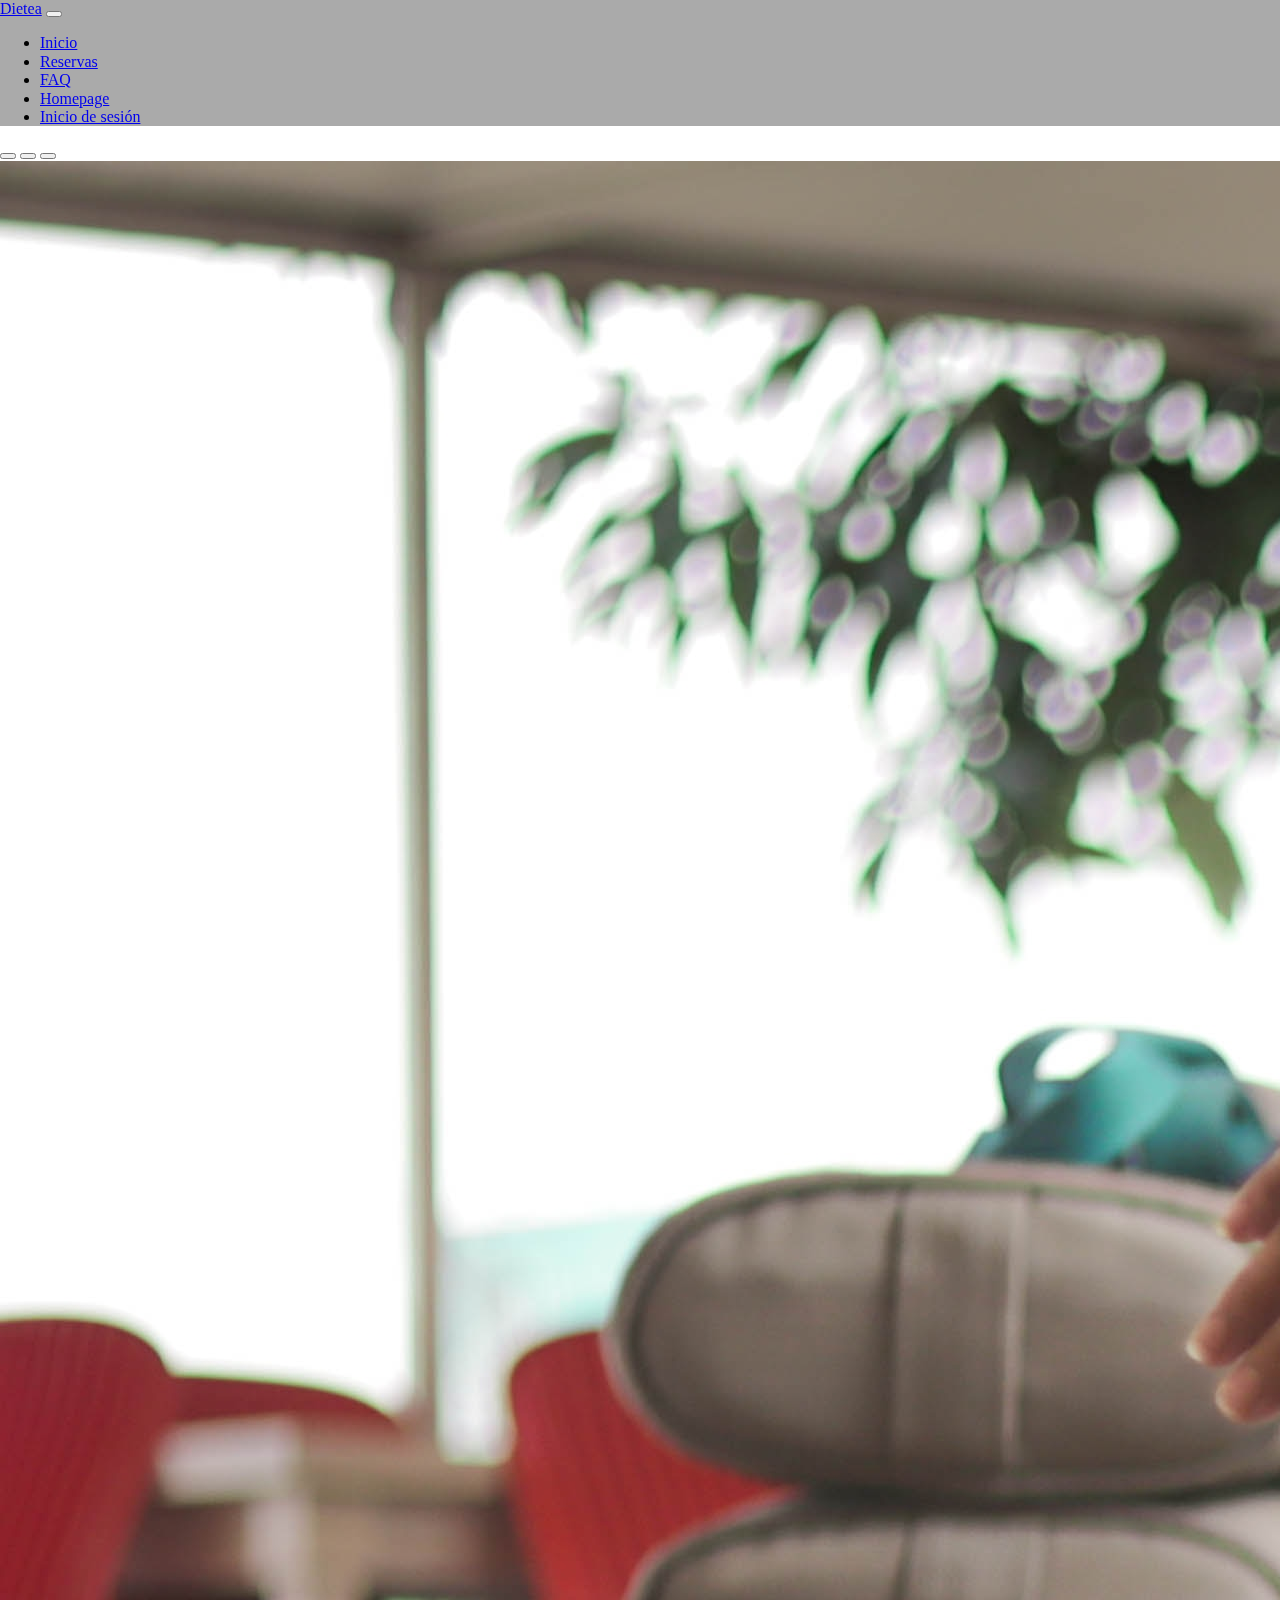
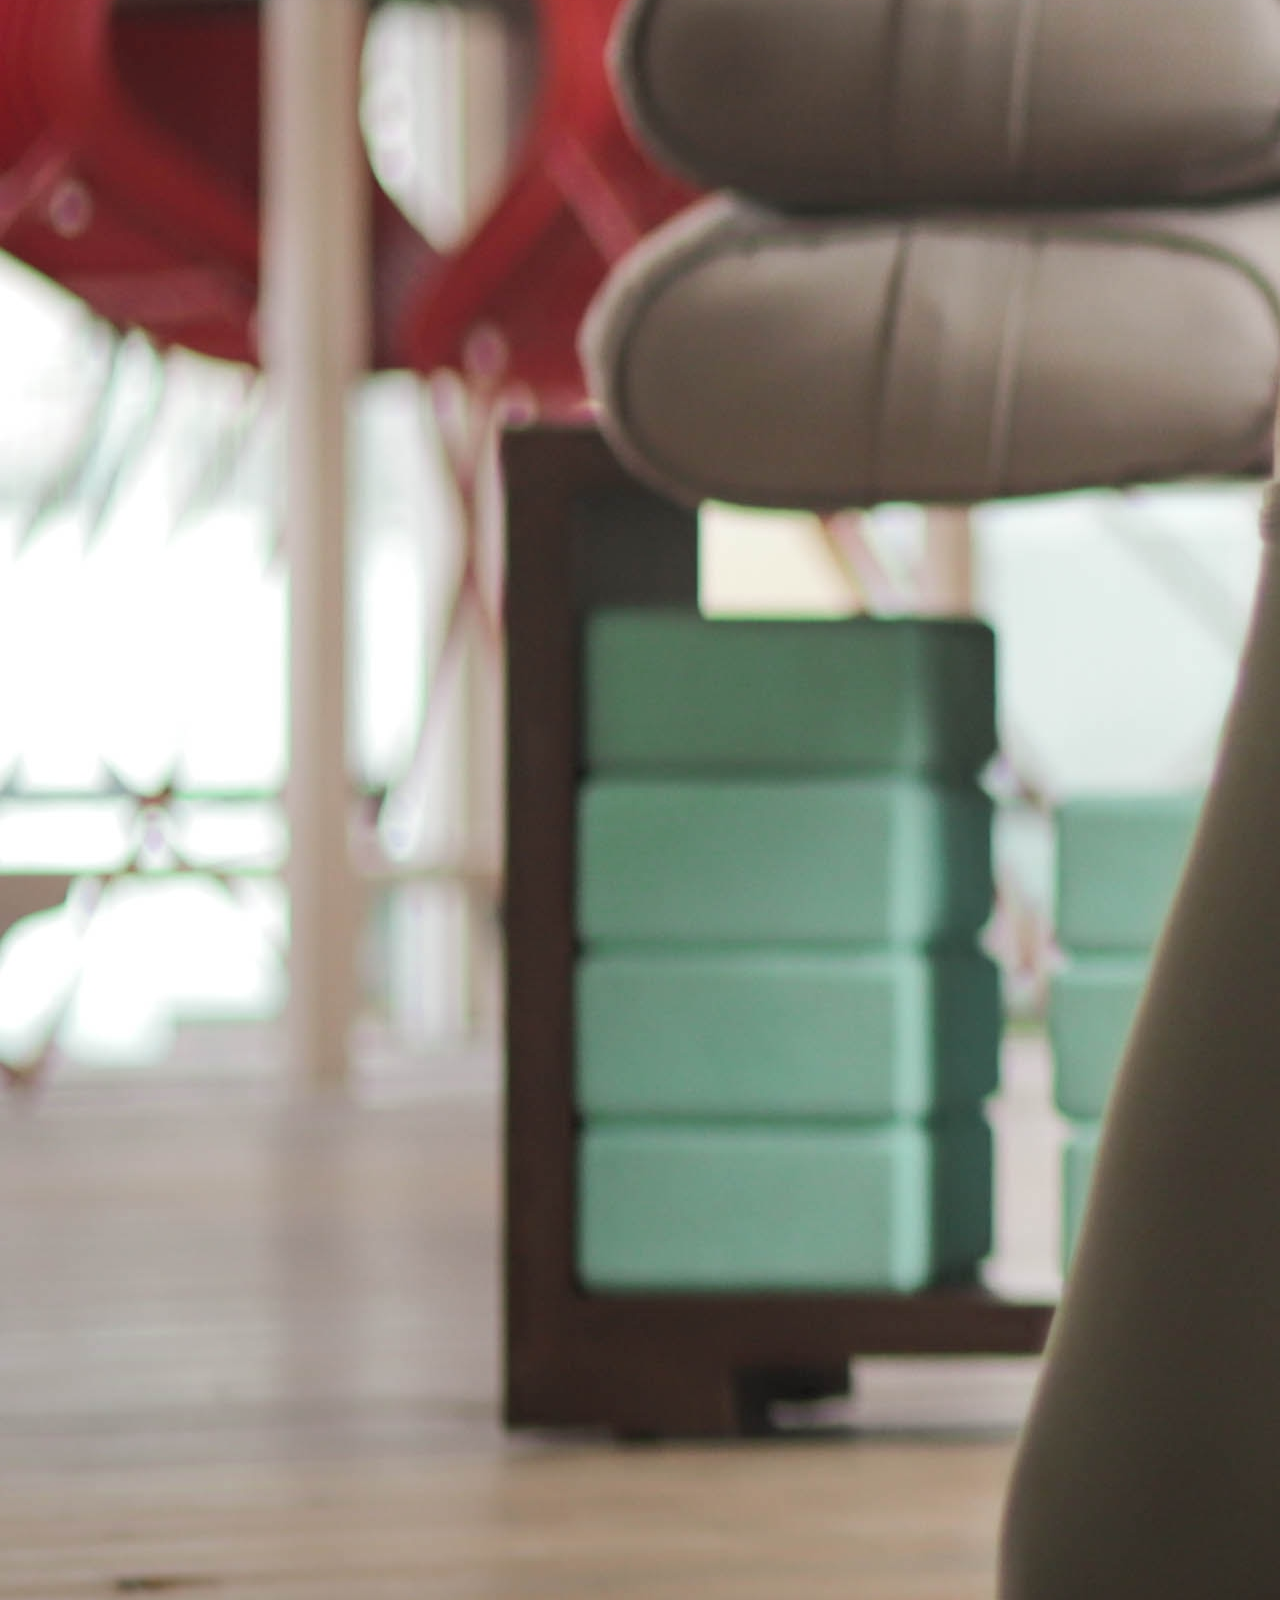
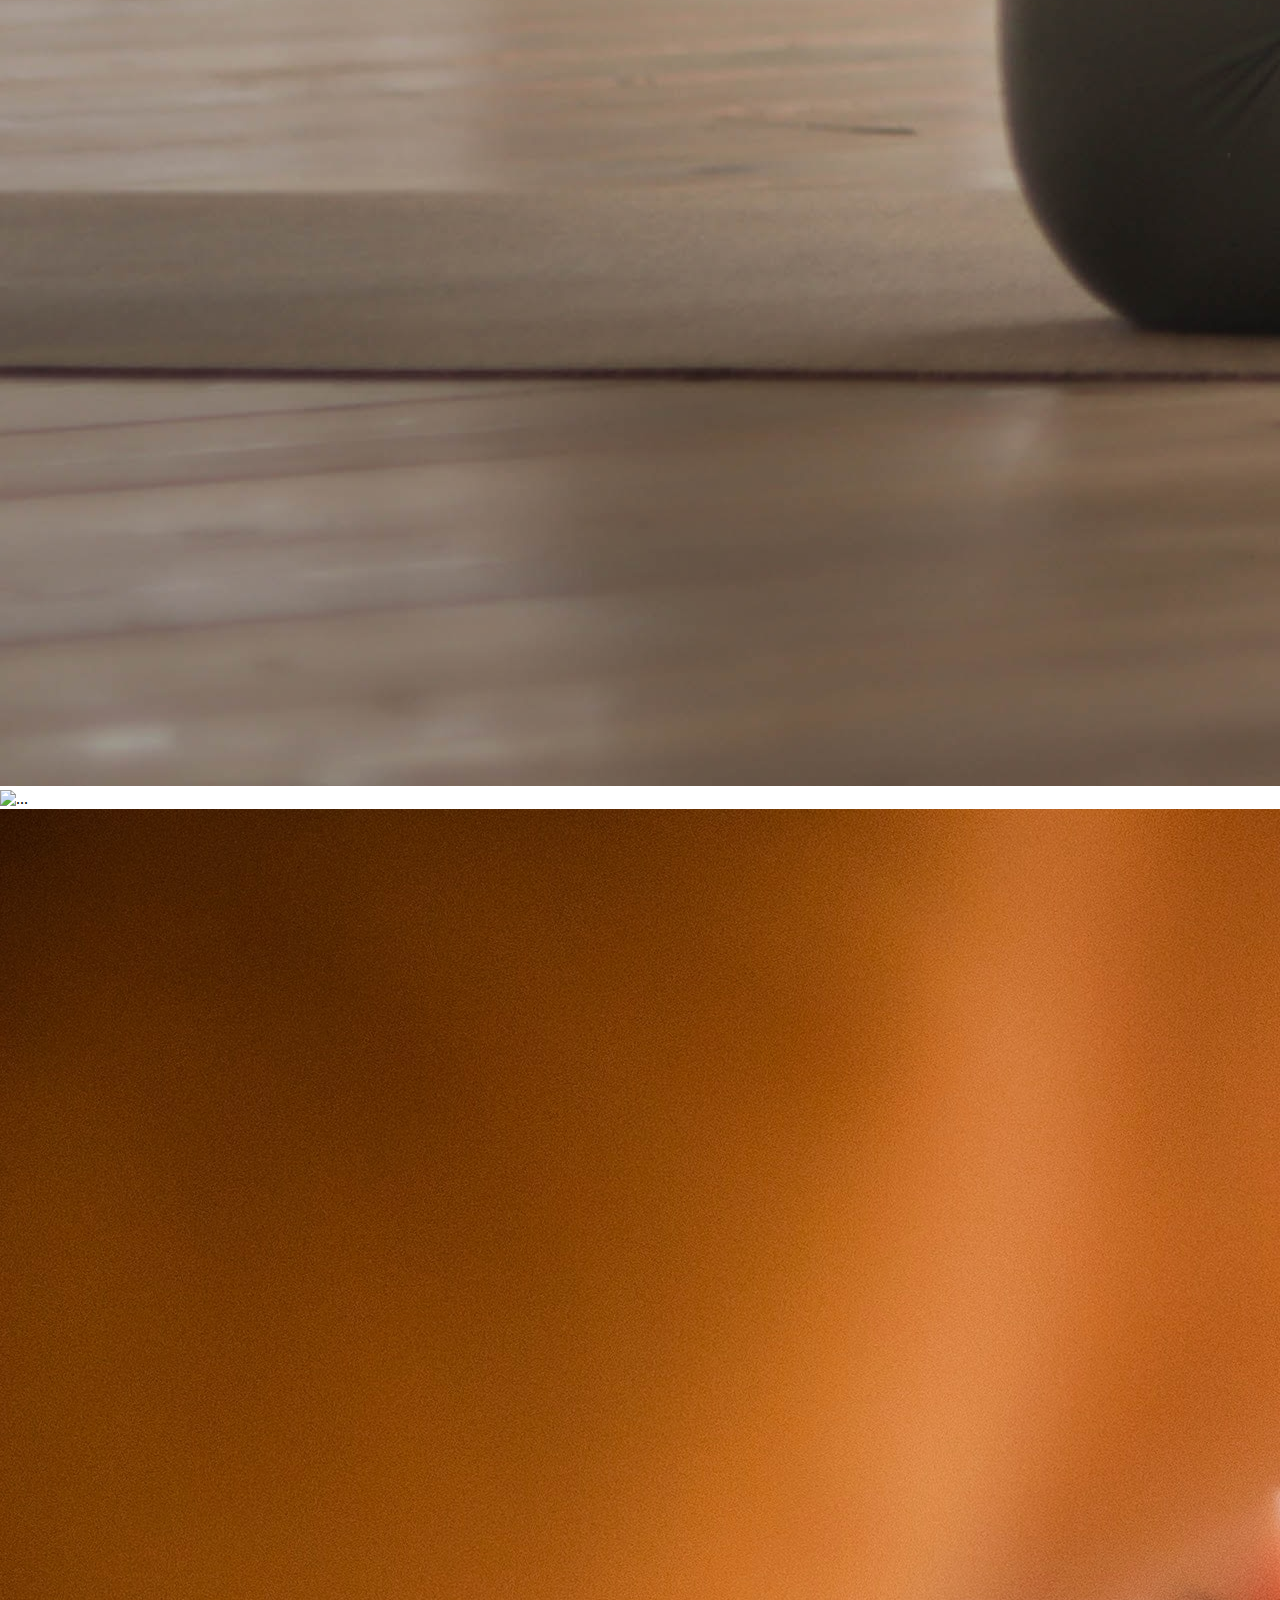
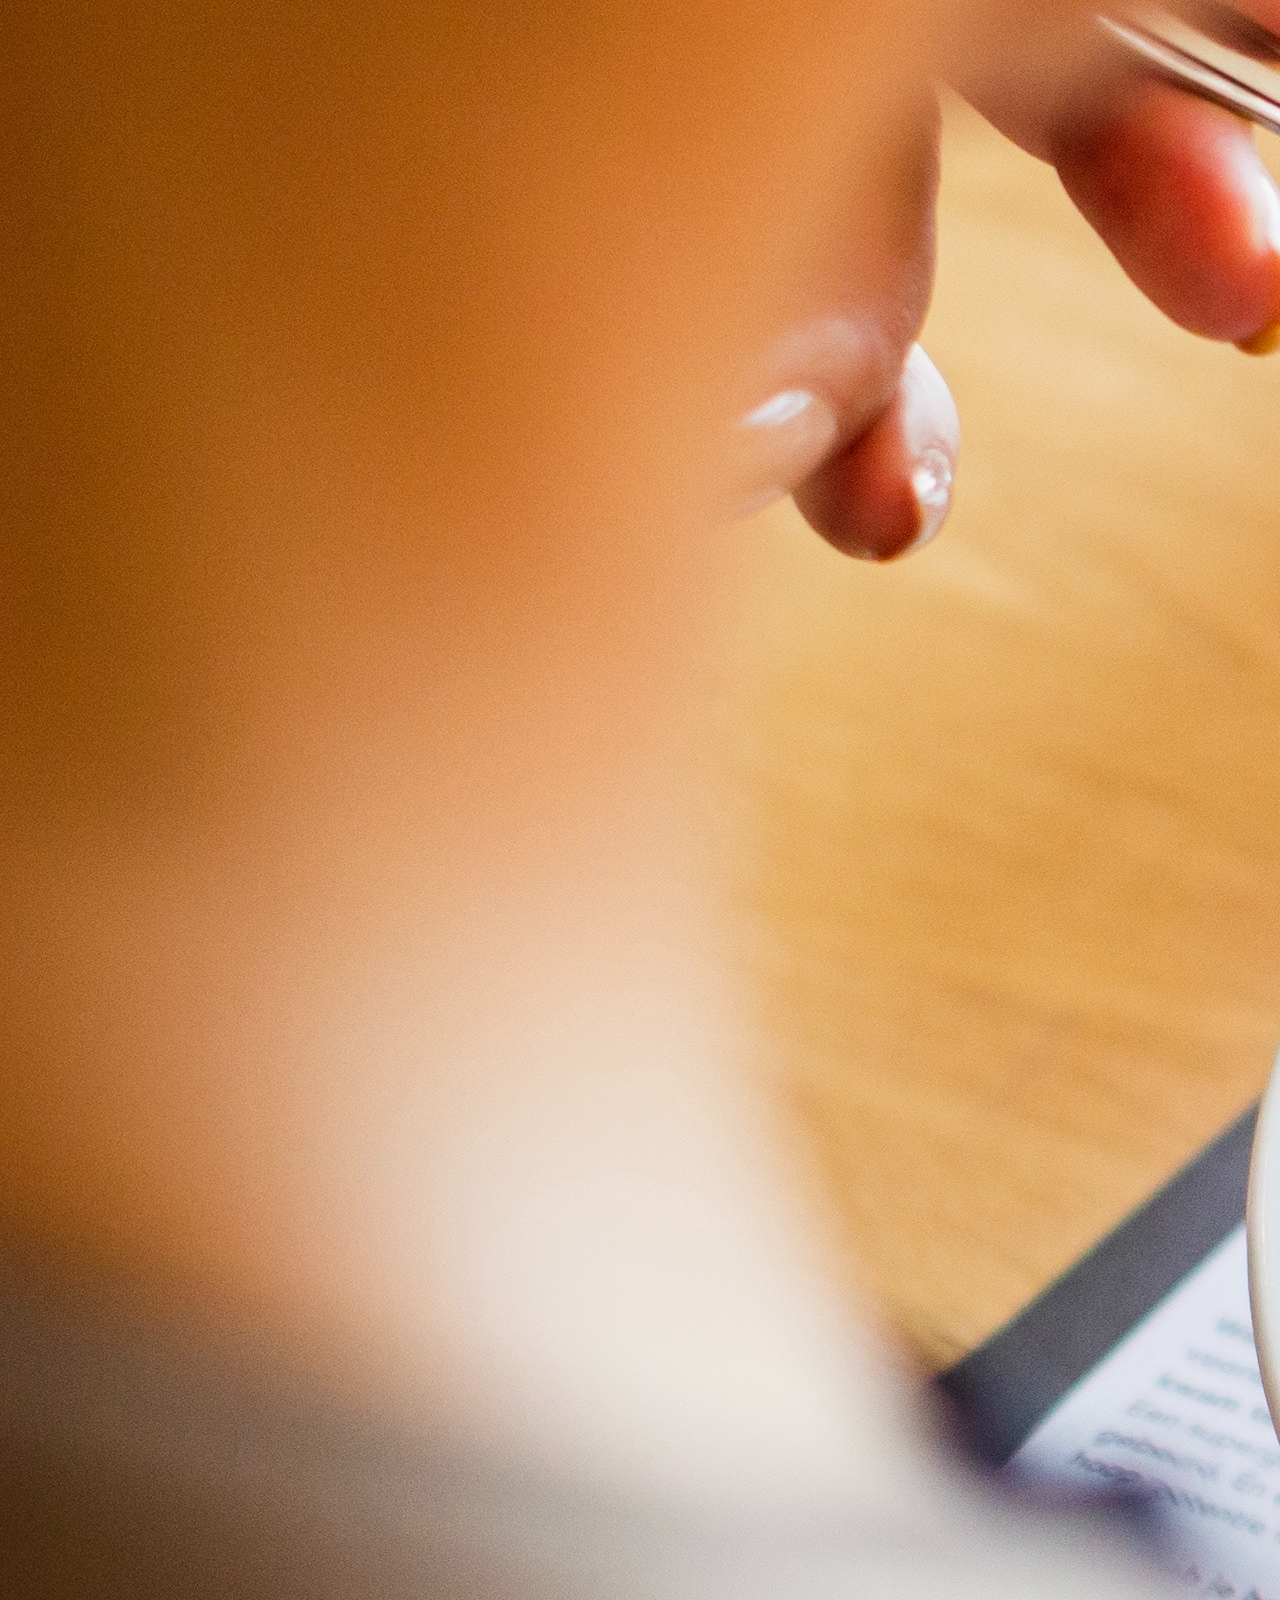
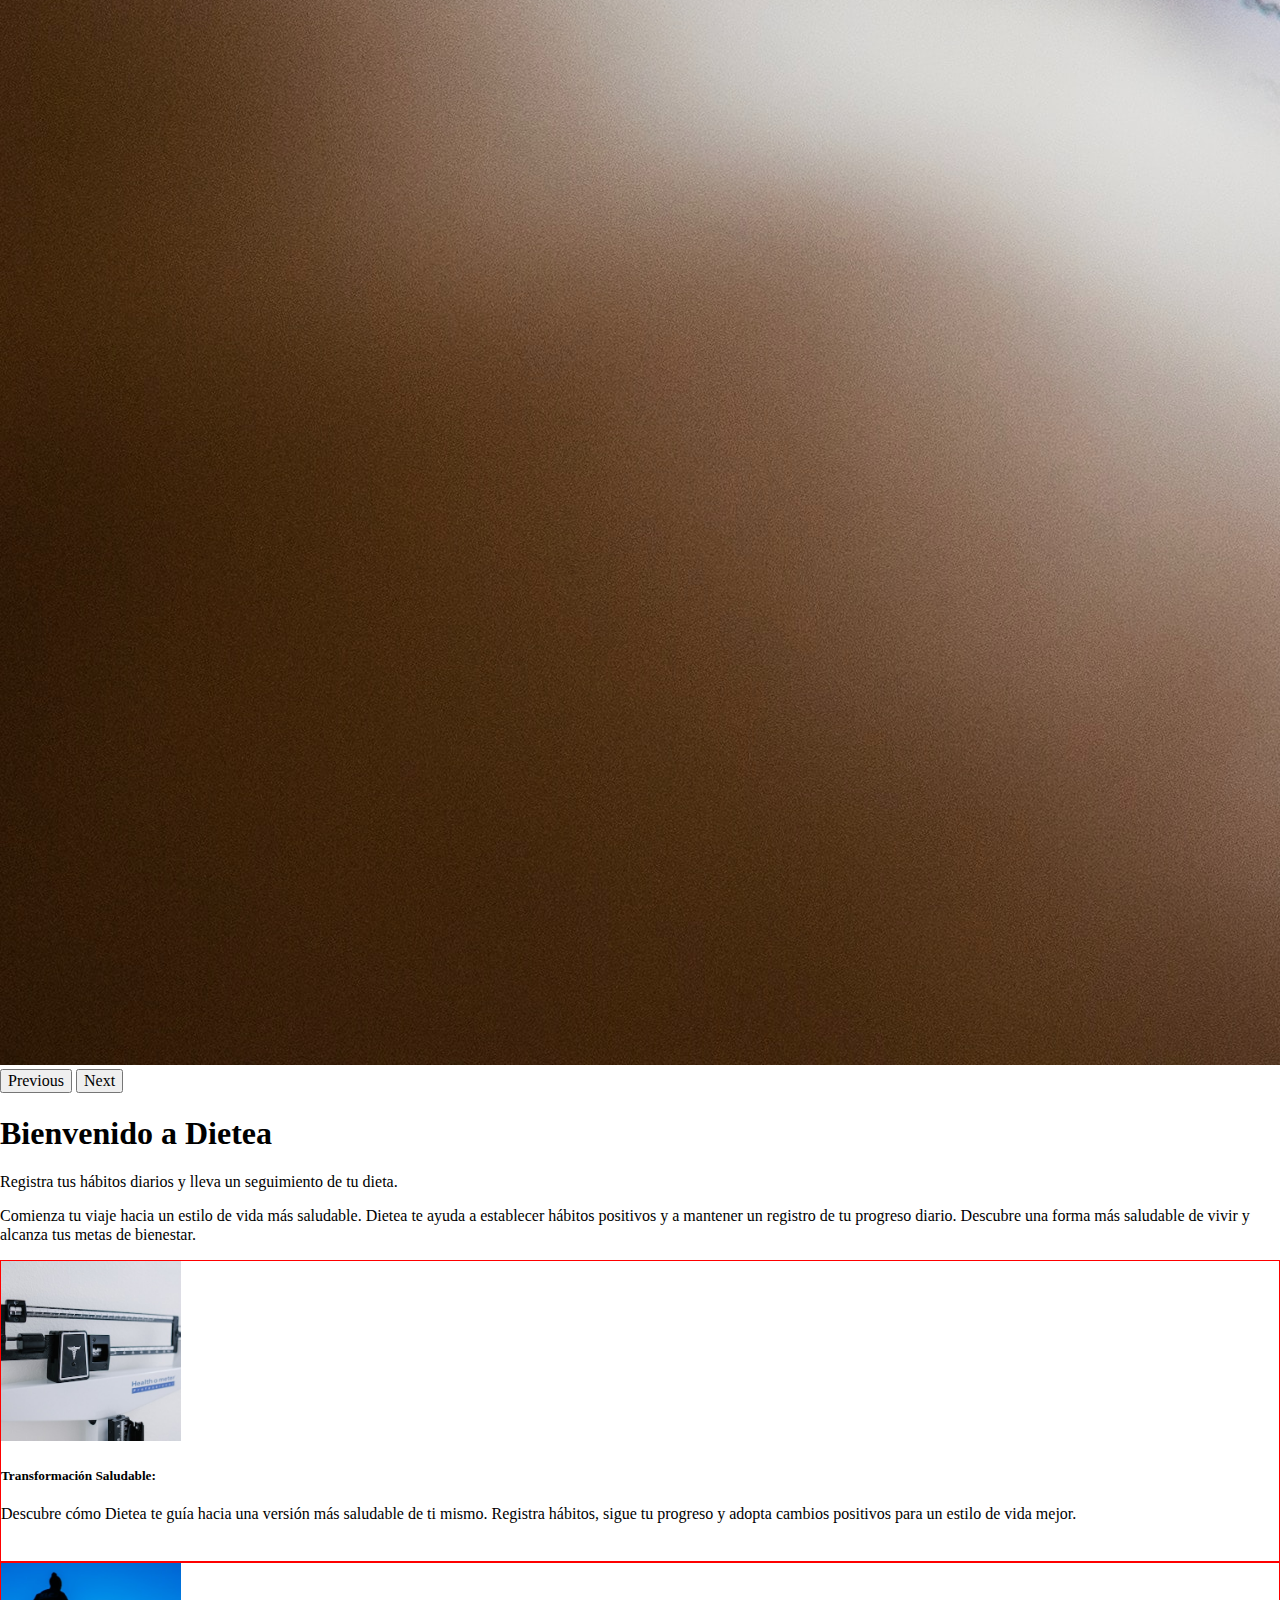
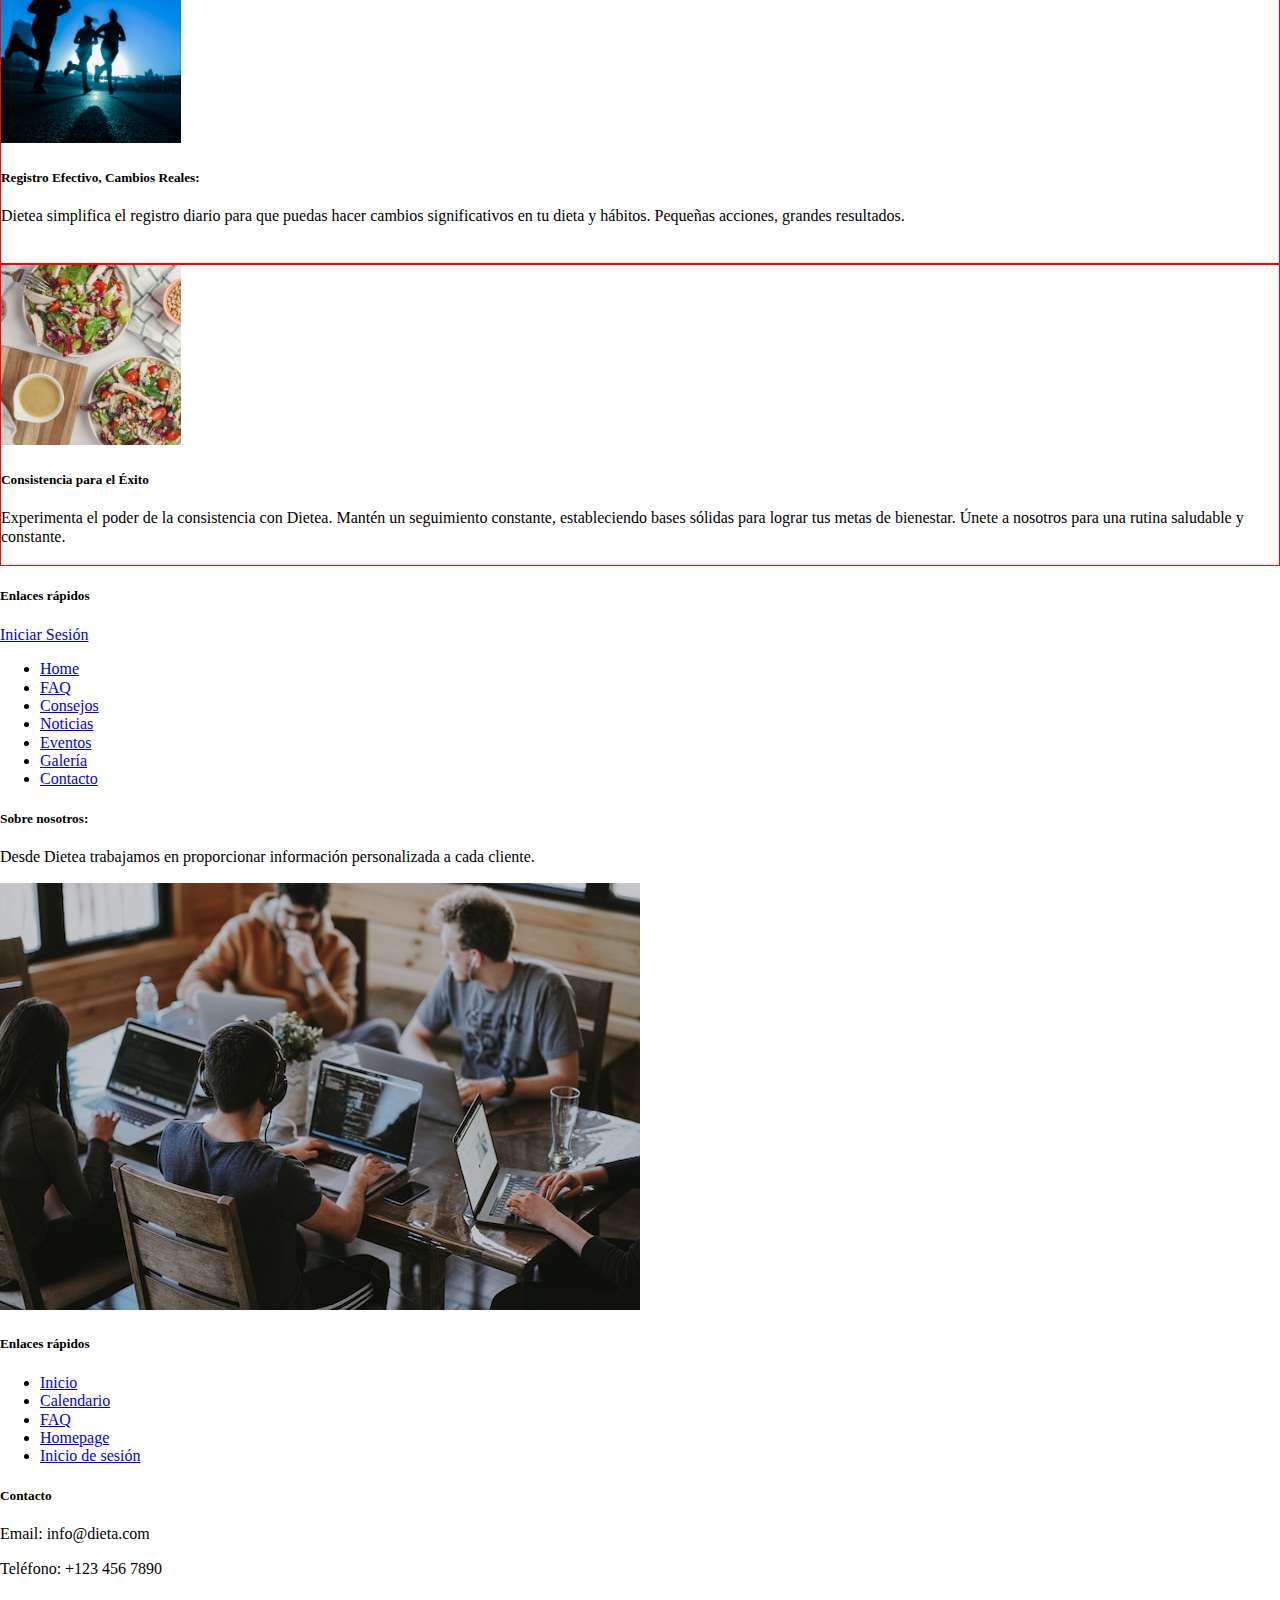
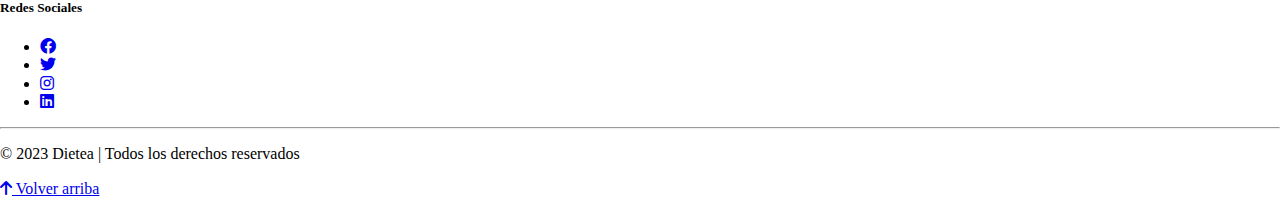
==== commit 98255ed0: "version final_2" ====
--- a/index.html
+++ b/index.html
@@ -6,59 +6,58 @@
   <meta name="viewport" content="width=device-width, initial-scale=1">
   <title>Dietea</title>
   <!-- Enlace a Bootstrap CSS -->
-  <link href="https://cdn.jsdelivr.net/npm/bootstrap@5.1.3/dist/css/bootstrap.min.css" rel="stylesheet" integrity="sha384-1BmE4kWBq78iYhFldvKuhfTAU6auU8tT94WrHftjDbrCEXSU1oBoqyl2QvZ6jIW3" crossorigin="anonymous">
+  <link href="https://cdn.jsdelivr.net/npm/bootstrap@5.1.3/dist/css/bootstrap.min.css" rel="stylesheet"
+    integrity="sha384-1BmE4kWBq78iYhFldvKuhfTAU6auU8tT94WrHftjDbrCEXSU1oBoqyl2QvZ6jIW3" crossorigin="anonymous">
   <link rel="stylesheet" href="style/style.css">
   <link rel="stylesheet" href="style/normalize.css">
-
+  <link rel="stylesheet" href="https://cdnjs.cloudflare.com/ajax/libs/font-awesome/6.0.0/css/all.min.css"
+    integrity="sha512-...." crossorigin="anonymous" referrerpolicy="no-referrer" />
 </head>
 
 <body class="bg-light">
-
-
-
-
-
   <!-- Contenido principal -->
   <div class="container">
-
-  <!-- Navbar -->
-  <nav class="navbar navbar-expand-lg navbar-dark bg__dietea--2 shadow rounded">
-    <div class="container-fluid">
-      <a class="navbar-brand" href="#">Dietea</a>
-      <button class="navbar-toggler" type="button" data-bs-toggle="collapse" data-bs-target="#navbarNav"
-        aria-controls="navbarNav" aria-expanded="false" aria-label="Toggle navigation">
-        <span class="navbar-toggler-icon"></span>
-      </button>
-      <div class="collapse navbar-collapse" id="navbarNav">
-        <ul class="navbar-nav ms-auto">
-          <li class="nav-item">
-            <a class="nav-link active" href="#">Inicio</a>
-          </li>
-          <li class="nav-item">
-            <a class="nav-link" href="pages/consejos.html">Consejos</a>
-          </li>
-          <li class="nav-item">
-            <a class="nav-link" href="pages/FAQ.html">FAQ</a>
-          </li>
-          <li class="nav-item">
-            <a class="nav-link" href="pages/home.html">Homepage</a>
-          </li>
-          <li class="nav-item">
-            <a class="nav-link" href="pages/login.html">Inicio de sesión</a>
-          </li>
-        </ul>
-      </div>
-    </div>
-  </nav>
-
-      <script async src="script/preCarga.js"></script>
+    <!-- Navbar -->
+    <nav class="navbar navbar-expand-lg navbar-dark bg__dietea--2 shadow rounded">
+      <div class="container-fluid">
+        <a class="navbar-brand" href="#">Dietea</a>
+        <button class="navbar-toggler" type="button" data-bs-toggle="collapse" data-bs-target="#navbarNav"
+          aria-controls="navbarNav" aria-expanded="false" aria-label="Toggle navigation">
+          <span class="navbar-toggler-icon"></span>
+        </button>
+        <div class="collapse navbar-collapse" id="navbarNav">
+          <ul class="navbar-nav ms-auto">
+            <li class="nav-item">
+              <a class="nav-link active" href="#">Inicio</a>
+            </li>
+            <li class="nav-item">
+              <a class="nav-link" href="pages/calendario.html">Reservas</a>
+            </li>
+            <li class="nav-item">
+              <a class="nav-link" href="pages/FAQ.html">FAQ</a>
+            </li>
+            <li class="nav-item">
+              <a class="nav-link" href="pages/home.html">Homepage</a>
+            </li>
+            <li class="nav-item">
+              <a class="nav-link" href="pages/login.html">Inicio de sesión</a>
+            </li>
+          </ul>
+        </div>
+      </div>
+    </nav>
+
+    <script async src="script/preCarga.js"></script>
 
     <!-- Carrusel de Imágenes -->
-    <div id="carouselExampleIndicators" class="carousel slide mt-3">
+    <div id="carouselExampleIndicators" class="carousel slide mt-3 mb-3">
       <div class="carousel-indicators">
-        <button type="button" data-bs-target="#carouselExampleIndicators" data-bs-slide-to="0" class="active" aria-current="true" aria-label="Slide 1"></button>
-        <button type="button" data-bs-target="#carouselExampleIndicators" data-bs-slide-to="1" aria-label="Slide 2"></button>
-        <button type="button" data-bs-target="#carouselExampleIndicators" data-bs-slide-to="2" aria-label="Slide 3"></button>
+        <button type="button" data-bs-target="#carouselExampleIndicators" data-bs-slide-to="0" class="active"
+          aria-current="true" aria-label="Slide 1"></button>
+        <button type="button" data-bs-target="#carouselExampleIndicators" data-bs-slide-to="1"
+          aria-label="Slide 2"></button>
+        <button type="button" data-bs-target="#carouselExampleIndicators" data-bs-slide-to="2"
+          aria-label="Slide 3"></button>
       </div>
       <div class="carousel-inner">
         <div class="carousel-item active">
@@ -71,11 +70,13 @@
           <img src="./assets/img/carr3.jpg" class="d-block w-100" alt="...">
         </div>
       </div>
-      <button class="carousel-control-prev" type="button" data-bs-target="#carouselExampleIndicators" data-bs-slide="prev">
+      <button class="carousel-control-prev" type="button" data-bs-target="#carouselExampleIndicators"
+        data-bs-slide="prev">
         <span class="carousel-control-prev-icon" aria-hidden="true"></span>
         <span class="visually-hidden">Previous</span>
       </button>
-      <button class="carousel-control-next" type="button" data-bs-target="#carouselExampleIndicators" data-bs-slide="next">
+      <button class="carousel-control-next" type="button" data-bs-target="#carouselExampleIndicators"
+        data-bs-slide="next">
         <span class="carousel-control-next-icon" aria-hidden="true"></span>
         <span class="visually-hidden">Next</span>
       </button>
@@ -84,88 +85,142 @@
 
     <main class="row mt-3">
       <div class="col-md-8">
+        <div class="jumbotron bg-dark rounded p-4 mb-4 shadow text-light">
+
         <h1>Bienvenido a Dietea</h1>
         <p class="lead">Registra tus hábitos diarios y lleva un seguimiento de tu dieta.</p>
         <p class="text font-italics">Comienza tu viaje hacia un estilo de vida más saludable. Dietea te ayuda a
           establecer hábitos positivos y a mantener un registro de tu progreso diario. Descubre una forma más saludable
           de vivir y alcanza tus metas de bienestar.</p>
-
-          <div class="row div_div--contenedorTargetas">
-            <article class="col-lg-4">
-              <div class="card shadow border-0 d-flex flex-row d-lg-block article_div--tamano">
-                <img class="card-img-top rounded-circle p-3 img_div--fotoPerfil--1" src="./assets/img/carr1.jpg" alt="Imagen de la Tarjeta">
-                <div class="card-body">
-                  <h5 class="card-title">Transformación Saludable:</h5>
-                  <p class="card-text">Descubre cómo Dietea te guía hacia una versión más saludable de ti mismo. Registra hábitos, sigue tu progreso y adopta cambios positivos para un estilo de vida mejor.</p>
-                </div>
+        </div>
+
+        <div class="row div_div--contenedorTargetas">
+          <article class="col-lg-4">
+            <div class="card shadow border-0 d-flex flex-row d-lg-block article_div--tamano">
+              <img class="card-img-top rounded-circle p-3 img_div--fotoPerfil--1" src="./assets/img/kenny-eliason-5ddH9Y2accI-unsplash.jpg"
+                alt="Imagen de la Tarjeta">
+              <div class="card-body">
+                <h5 class="card-title">Transformación Saludable:</h5>
+                <p class="card-text">Descubre cómo Dietea te guía hacia una versión más saludable de ti mismo. Registra
+                  hábitos, sigue tu progreso y adopta cambios positivos para un estilo de vida mejor.</p>
               </div>
-            </article>
-            <article class="col-lg-4">
-              <div class="card shadow border-0 bg-secondary d-flex flex-row d-lg-block article_div--tamano">
-                <img class="card-img-top rounded-circle p-3 img_div--fotoPerfil--1" src="./assets/img/carr2.jpg" alt="Imagen de la Tarjeta">
-                <div class="card-body text-white">
-                  <h5 class="card-title">Registro Efectivo, Cambios Reales:</h5>
-                  <p class="card-text">Dietea simplifica el registro diario para que puedas hacer cambios significativos en tu dieta y hábitos. Pequeñas acciones, grandes resultados.</p>
-                </div>
+            </div>
+          </article>
+          <article class="col-lg-4">
+            <div class="card shadow border-0 bg-secondary d-flex flex-row d-lg-block article_div--tamano">
+              <img class="card-img-top rounded-circle p-3 img_div--fotoPerfil--1" src="./assets/img/fitsum-admasu-oGv9xIl7DkY-unsplash.jpg"
+                alt="Imagen de la Tarjeta">
+              <div class="card-body text-white">
+                <h5 class="card-title">Registro Efectivo, Cambios Reales:</h5>
+                <p class="card-text">Dietea simplifica el registro diario para que puedas hacer cambios significativos
+                  en tu dieta y hábitos. Pequeñas acciones, grandes resultados.</p>
               </div>
-            </article>
-            <article class="col-lg-4">
-              <div class="card shadow border-0 bg-dark d-flex flex-row d-lg-block article_div--tamano">
-                <img class="card-img-top rounded-circle p-3 img_div--fotoPerfil--1" src="./assets/img/carr3.jpg" alt="Imagen de la Tarjeta">
-                <div class="card-body text-light">
-                  <h5 class="card-title">Consistencia para el Éxito</h5>
-                  <p class="card-text">Experimenta el poder de la consistencia con Dietea. Mantén un seguimiento constante, estableciendo bases sólidas para lograr tus metas de bienestar. Únete a nosotros para una rutina saludable y constante.</p>
-                </div>
+            </div>
+          </article>
+          <article class="col-lg-4">
+            <div class="card shadow border-0 bg-dark d-flex flex-row d-lg-block article_div--tamano">
+              <img class="card-img-top rounded-circle p-3 img_div--fotoPerfil--1" src="./assets/img/travis-yewell-UaQCpG0frpI-unsplash.jpg"
+                alt="Imagen de la Tarjeta">
+              <div class="card-body text-light">
+                <h5 class="card-title">Consistencia para el Éxito</h5>
+                <p class="card-text">Experimenta el poder de la consistencia con Dietea. Mantén un seguimiento
+                  constante, estableciendo bases sólidas para lograr tus metas de bienestar. Únete a nosotros para una
+                  rutina saludable y constante.</p>
               </div>
-            </article>
-          </div>
-          
-
-
+            </div>
+          </article>
+        </div>
       </div>
       <aside class="col-md-4">
-        <div class="card shadow border-0 mt-4">
+        <div class="card shadow border-0">
           <div class="card-body">
             <h5 class="card-title">Enlaces rápidos</h5>
             <!-- Agrega aquí un formulario de inicio de sesión si es necesario -->
-              <a href="pages/login.html" class="btn btn-primary">Iniciar Sesión</a>
-          </div>
-        </div>
-
-        <ul class="list-group mt-4">
-          <li class="list-group-item list-group-item-action"><a href="/pages/home.html" class="d-block w-100 text-dark text-decoration-none">Home</a></li>
-          <li class="list-group-item list-group-item-action"><a href="/pages/faq.html" class="d-block w-100 text-dark text-decoration-none">FAQ</a></li>
-          <li class="list-group-item list-group-item-action"><a href="/pages/consejos.html" class="d-block w-100 text-dark text-decoration-none">Consejos</a></li>
-          <li class="list-group-item list-group-item-action"><a href="#" class="d-block w-100 text-blue text-decoration-none">Noticias</a></li>
-          <li class="list-group-item list-group-item-action"><a href="#" class="d-block w-100 text-blue text-decoration-none">Eventos</a></li>
-          <li class="list-group-item list-group-item-action"><a href="#" class="d-block w-100 text-blue text-decoration-none">Galería</a></li>
-          <li class="list-group-item list-group-item-action"><a href="#" class="d-block w-100 text-blue text-decoration-none">Contacto</a></li>
+            <a href="pages/login.html" class="btn btn-primary">Iniciar Sesión</a>
+          </div>
+        </div>
+        <ul class="list-group mt-4 shadow">
+          <li class="list-group-item list-group-item-action"><a href="/pages/home.html"
+              class="d-block w-100 text-dark text-decoration-none">Home</a></li>
+          <li class="list-group-item list-group-item-action"><a href="/pages/faq.html"
+              class="d-block w-100 text-dark text-decoration-none">FAQ</a></li>
+          <li class="list-group-item list-group-item-action"><a href="/pages/consejos.html"
+              class="d-block w-100 text-dark text-decoration-none">Consejos</a></li>
+          <li class="list-group-item list-group-item-action"><a href="#"
+              class="d-block w-100 text-blue text-decoration-none">Noticias</a></li>
+          <li class="list-group-item list-group-item-action"><a href="#"
+              class="d-block w-100 text-blue text-decoration-none">Eventos</a></li>
+          <li class="list-group-item list-group-item-action"><a href="#"
+              class="d-block w-100 text-blue text-decoration-none">Galería</a></li>
+          <li class="list-group-item list-group-item-action"><a href="#"
+              class="d-block w-100 text-blue text-decoration-none">Contacto</a></li>
         </ul>
-
-        
         <div class="card shadow mt-4">
-
-          <img src="#" class="img-fluid" alt="...">
-
-        </div>
-        </aside>
+          <div class="card-body">
+            <h5 class="card-title">Sobre nosotros:</h5>
+            <p class="card-text">Desde Dietea trabajamos en proporcionar información personalizada a cada cliente.</p>
+            <img src="assets/img/annie-spratt-QckxruozjRg-unsplash.jpg" class="img-fluid" alt="...">
+          </div>
+        </div>
+      </aside>
     </main>
 
-      <!-- Pie de página -->
-  <footer class="bg-dark text-light text-center p-3 mt-4">
-    <p>&copy; 2023 Dietea</p>
-  </footer>
+    <!-- Pie de página -->
+    <footer class="bg-dark text-light p-5 mt-4">
+      <div class="container">
+        <div class="row">
+          <div class="col-md-4">
+            <h5>Enlaces rápidos</h5>
+            <ul class="navbar-nav ms-auto">
+              <li class="nav-item">
+                <a class="nav-link active text-white text-decoration-none" href="#">Inicio</a>
+              </li>
+              <li class="nav-item">
+                <a class="nav-link text-white text-decoration-none" href="/pages/calendario.html">Calendario</a>
+              </li>
+              <li class="nav-item">
+                <a class="nav-link text-white text-decoration-none" href="/pages/FAQ.html">FAQ</a>
+              </li>
+              <li class="nav-item">
+                <a class="nav-link text-white text-decoration-none" href="/pages/home.html">Homepage</a>
+              </li>
+              <li class="nav-item">
+                <a class="nav-link text-white text-decoration-none" href="/pages/login.html">Inicio de sesión</a>
+              </li>
+            </ul>
+          </div>
+          <div class="col-md-4">
+            <h5>Contacto</h5>
+            <p class="mt-3">Email: info@dieta.com</p>
+            <p>Teléfono: +123 456 7890</p>
+          </div>
+          <div class="col-md-4">
+            <h5>Redes Sociales</h5>
+            <ul class="mt-3 list-inline">
+              <li class="list-inline-item"><a href="#" class="text-white"><i class="fab fa-facebook"></i></a></li>
+              <li class="list-inline-item"><a href="#" class="text-white"><i class="fab fa-twitter"></i></a></li>
+              <li class="list-inline-item"><a href="#" class="text-white"><i class="fab fa-instagram"></i></a></li>
+              <li class="list-inline-item"><a href="#" class="text-white"><i class="fab fa-linkedin"></i></a></li>
+            </ul>
+          </div>
+        </div>
+        <hr class="bg-light">
+        <div class="text-center">
+          <p>&copy; 2023 Dietea | Todos los derechos reservados</p>
+          <a href="#" class="text-light"><i class="fas fa-arrow-up"></i> Volver arriba</a>
+        </div>
+      </div>
+    </footer>
+
   </div>
 
 
-
-
-
-
-
-  <!-- Enlace a Bootstrap JS y Popper.js (necesarios para ciertos componentes de Bootstrap) -->
-  <script src="https://cdn.jsdelivr.net/npm/@popperjs/core@2.10.2/dist/umd/popper.min.js" integrity="sha384-7+zCNj/IqJ95wo16oMtfsKbZ9ccEh31eOz1HGyDuCQ6wgnyJNSYdrPa03rtR1zdB" crossorigin="anonymous"></script>
-  <script src="https://cdn.jsdelivr.net/npm/bootstrap@5.1.3/dist/js/bootstrap.min.js" integrity="sha384-QJHtvGhmr9XOIpI6YVutG+2QOK9T+ZnN4kzFN1RtK3zEFEIsxhlmWl5/YESvpZ13" crossorigin="anonymous"></script>
+  <script src="https://cdn.jsdelivr.net/npm/@popperjs/core@2.10.2/dist/umd/popper.min.js"
+    integrity="sha384-7+zCNj/IqJ95wo16oMtfsKbZ9ccEh31eOz1HGyDuCQ6wgnyJNSYdrPa03rtR1zdB"
+    crossorigin="anonymous"></script>
+  <script src="https://cdn.jsdelivr.net/npm/bootstrap@5.1.3/dist/js/bootstrap.min.js"
+    integrity="sha384-QJHtvGhmr9XOIpI6YVutG+2QOK9T+ZnN4kzFN1RtK3zEFEIsxhlmWl5/YESvpZ13"
+    crossorigin="anonymous"></script>
 
 </body>
 
